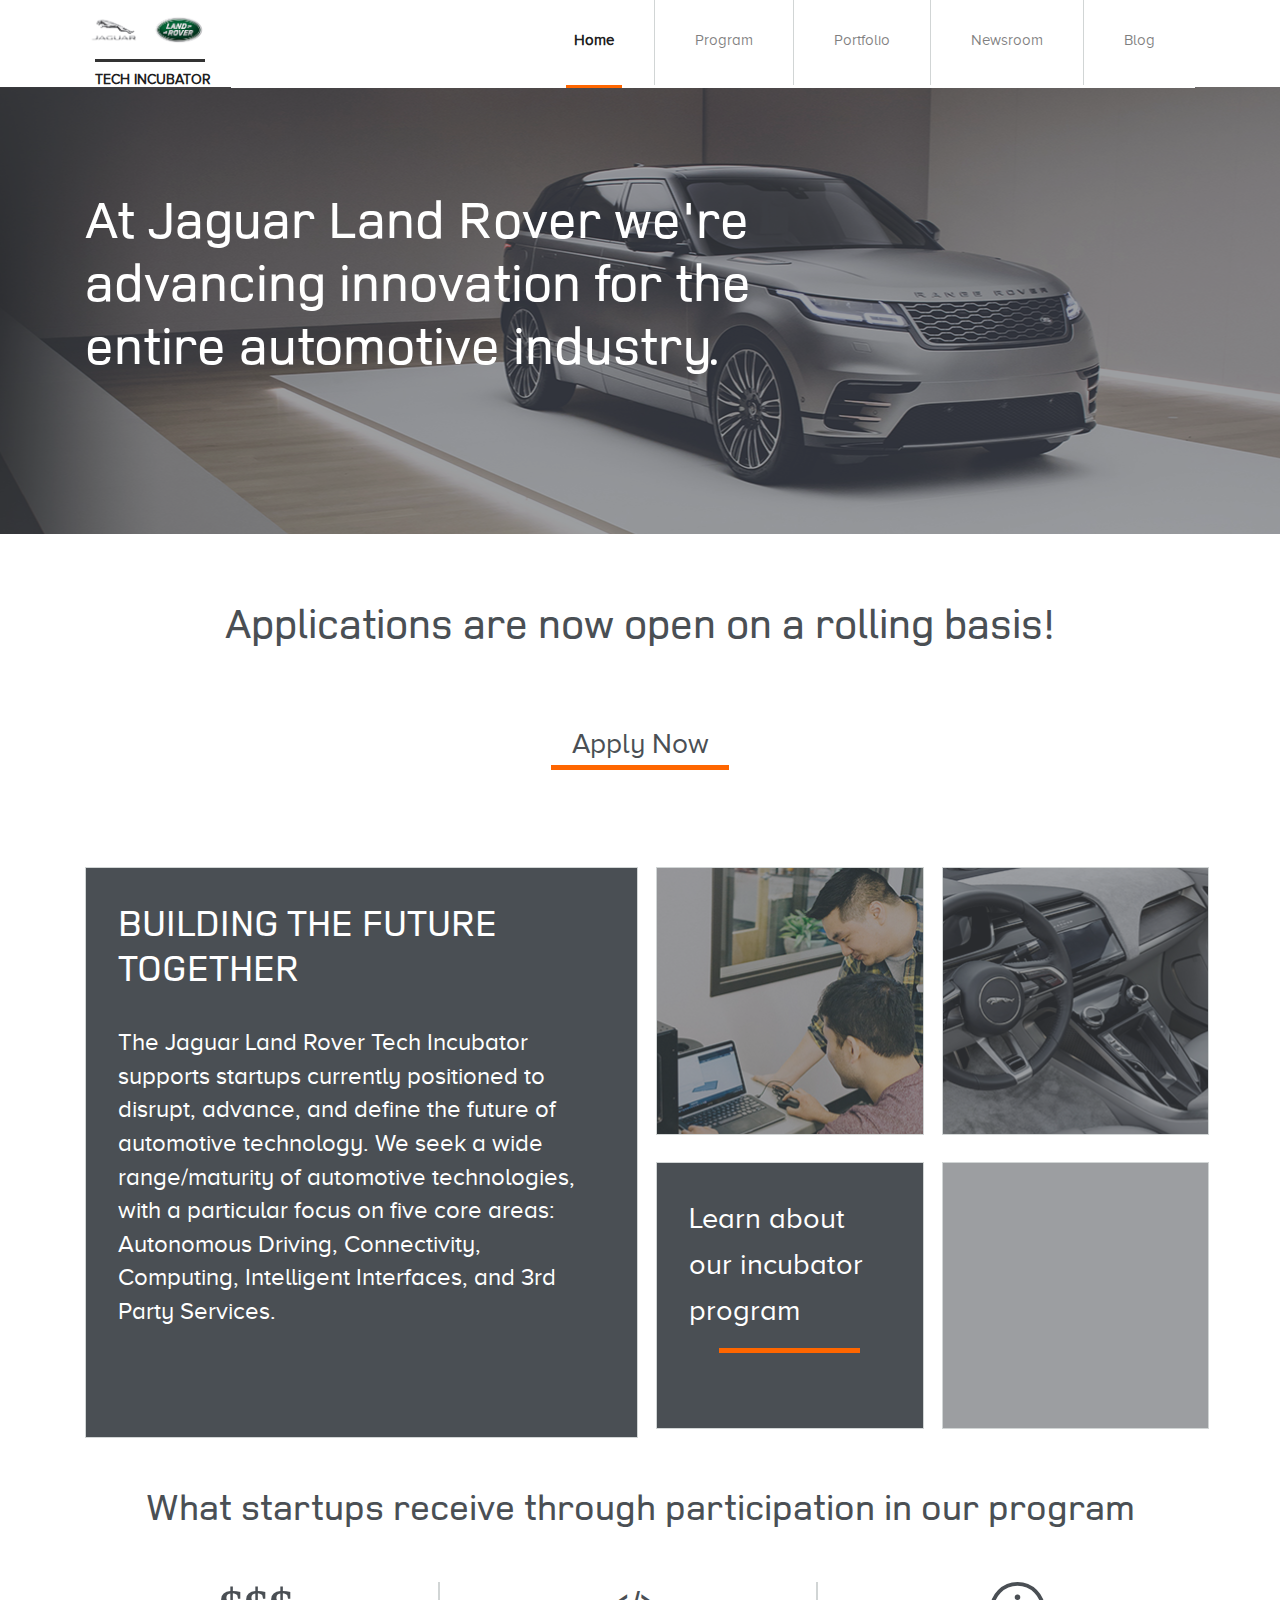
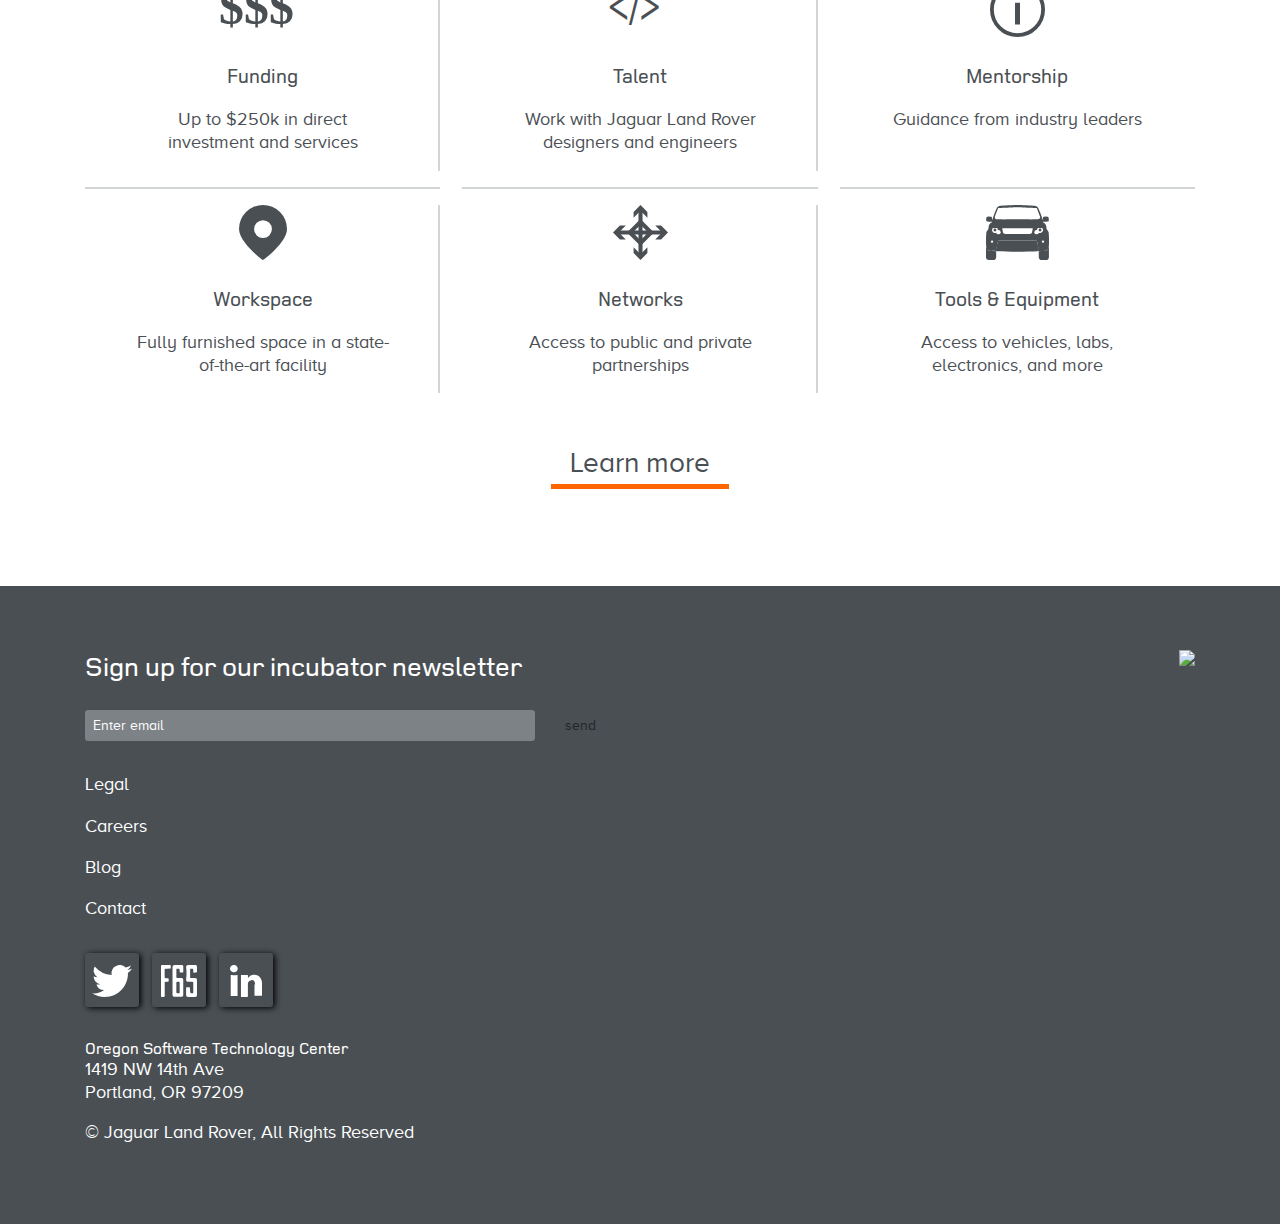
==== index.html @ 5595017b "Initial Commit" ====
<!doctype html>
<html>
<head>
<meta charset="utf-8">
<meta name="viewport" content="width=device-width, initial-scale=1, shrink-to-fit=no">
<title>Jaguar - Land Rover Tech Incubator</title>

<!-- Latest compiled and minified CSS -->
<link rel="stylesheet" href="https://maxcdn.bootstrapcdn.com/bootstrap/4.0.0-beta.2/css/bootstrap.min.css">
<link rel="stylesheet" href="style.css">

<!--[if lt IE 9]><script src="http://html5shiv.googlecode.com/svn/trunk/html5.js"></script><![endif]-->

</head>
<body id="home">

<header>
	<nav class="navbar navbar-light navbar-expand-lg bg-white justify-content-between">
		<div class="container">
			<button class="navbar-toggler" type="button" data-toggle="collapse" data-target="#main-navigation" aria-controls="main-navigation" aria-expanded="false" aria-label="Toggle navigation">
				<span class="navbar-toggler-icon"></span>
			</button>

			<a class="navbar-brand" href="index.html">
				<div class="logo-container">
					<img src="img/jlrlogo.jpg" class="logo">
					<p>Tech Incubator</p>
				</div>
			</a>

			<div class="collapse navbar-collapse" id="main-navigation">
				<ul class="navbar-nav ml-auto">
					<li id="menu-home" class="nav-item active"><a class="nav-link" href="index.html">Home</a></li>
					<li id="menu-program" class="nav-item"><a class="nav-link" href="program.html">Program</a></li>
					<li id="menu-portfolio" class="nav-item"><a class="nav-link" href="portfolio.html">Portfolio</a></li>
					<li id="menu-newsroom" class="nav-item"><a class="nav-link" href="news.html">Newsroom</a></li>
					<li id="menu-blog" class="nav-item"><a class="nav-link" href="blog.html">Blog</a></li>
				</ul>
			</div>
		</div>
	</nav>
</header>

<div class="jumbotron jumbotron-fluid">
	<!-- Background image added with CSS -->
	<div class="overlay"></div>
	<div class="container">
		<h1>At Jaguar Land Rover we're advancing innovation for the entire automotive industry.</h1>
	</div>
</div>

<div class="container">
	<section class="cta-home-apply">
		<h2>Applications are now open on a rolling basis!</h2>
		<div class="row justify-content-center">
			<div class="btn-container col-3">
				<a class="btn btn-text btn-block btn-cta" href="#">Apply Now</a>
			</div>
		</div>
	</section>

	<section class="grid-layout home-grid-layout">
		<div class="info">
			<h3>Building the Future Together</h3>
			<p>The Jaguar Land Rover Tech Incubator supports startups currently positioned to disrupt, advance, and define the future of automotive technology. We seek a wide range/maturity of automotive technologies, with a particular focus on five core areas: Autonomous Driving, Connectivity, Computing, Intelligent Interfaces, and 3rd Party Services.</p>
		</div>
		<div class="grid-container img-one"><div class="overlay"></div><!--img class="" src="img/IMG_6035.jpg"--></div>
		<div class="grid-container img-two"><div class="overlay"></div></div>
		<div class="grid-container cta-grid"><a href="#">Learn about our incubator program</a></div>
		<div class="grid-container img-three"><div class="overlay"></div></div>
	</section>

	<section class="home-benefits">
		<h3>What startups receive through participation in our program</h3>
		<div class="d-flex">
			<div class="benefit">
				<img class="" src="img/dollar-signs.svg">
				<h5>Funding</h5>
				<p class="d-none d-md-block">Up to $250k in direct investment and services</p>
			</div>
			<div class="benefit">
				<img class="" src="img/dev-icon.svg">
				<h5>Talent</h5>
				<p class="d-none d-md-block">Work with Jaguar Land Rover designers and engineers</p>
			</div>
			<div class="benefit">
				<img class="" src="img/info-icon.svg">
				<h5>Mentorship</h5>
				<p class="d-none d-md-block">Guidance from industry leaders</p>
			</div>
			<div class="benefit">
				<img class="" src="img/location-icon.svg">
				<h5>Workspace</h5>
				<p class="d-none d-md-block">Fully furnished space in a state-of-the-art facility</p>
			</div>
			<div class="benefit">
				<img class="" src="img/network-icon.svg">
				<h5>Networks</h5>
				<p class="d-none d-md-block">Access to public and private partnerships</p>
			</div>
			<div class="benefit">
				<img class="" src="img/car-icon.svg">
				<h5>Tools &amp; Equipment</h5>
				<p class="d-none d-md-block">Access to vehicles, labs, electronics, and more</p>
			</div>
		</div>

		<div class="row justify-content-center">
			<div class="btn-container col-3">
				<a class="btn btn-text btn-block btn-cta" href="#">Learn more</a>
			</div>
		</div>
	</section>

</div>

<footer class="main-footer">
	<div class="container">
		<div class="row">

			<div class="logo col-sm-6 order-sm-12">
				<img class="logo" src="http://placehold.it/180x100">
			</div>

			<div class="col-sm-6">
				<h4>Sign up for our incubator newsletter</h4>
				<form class="form-inline">
					<label for="subscribe" class="sr-only">Subscribe</label>
					<input type="email" class="col form-control-sm" id="subscribe" placeholder="Enter email">
					<button type="submit" class="col-2 btn btn-sm btn-default">send</button>
				</form>
				<nav>
					<ul>
						<li><a href="legal.html">Legal</a></li>
						<li><a href="careers.html">Careers</a></li>
						<li><a href="blog.html">Blog</a></li>
						<li><a href="contact.html">Contact</a></li>
					</ul>
				</nav>
				<div class="social">
					<a href="#" class="img-icon">
						<img src="img/twitter-ic.svg">
					</a>
					<a href="#" class="img-icon">
						<img src="img/F6S.svg">
					</a>
					<a href="#" class="img-icon">
						<img src="img/in.svg">
					</a>
				</div>
				<div class="address">
					<h6>Oregon Software Technology Center</h6>
					<p>1419 NW 14th Ave<br>
					Portland, OR 97209</p>
				</div>
				<p class="copyright">&copy; Jaguar Land Rover, All Rights Reserved</p>
			</div>

		</div>
	</div>
</footer>


<!-- jQuery (necessary for Bootstrap's JavaScript plugins) -->
<script src="https://ajax.googleapis.com/ajax/libs/jquery/3.2.1/jquery.min.js"></script>
<!-- Latest compiled and minified JavaScript -->
<script src="https://cdnjs.cloudflare.com/ajax/libs/popper.js/1.12.3/umd/popper.min.js" integrity="sha384-vFJXuSJphROIrBnz7yo7oB41mKfc8JzQZiCq4NCceLEaO4IHwicKwpJf9c9IpFgh" crossorigin="anonymous"></script>
<script src="https://maxcdn.bootstrapcdn.com/bootstrap/4.0.0-beta.2/js/bootstrap.min.js"></script>
<script type="text/javascript" src="js/scripts.js"></script>
</body>
</html>
---- style.css ----
/*--------------- MIXINS & IMPORTS ---------------*/
@import "fonts/fonts.css";
/*--------------- MIXINS & IMPORTS ---------------*/
/*----- VARIABLES -----*/
body {
  font-family: 'Proxima Nova', Georgia, sans-serif;
  font-size: 18px;
  line-height: 1.3em;
  color: #4a4f54;
}
p strong {
  font-family: 'proxima_nova_altbold', Georgia, sans-serif;
  font-weight: bold;
}
h1,
h2,
h3,
h4,
h5,
h6 {
  margin-bottom: 1em;
  font-family: 'LandRover', Helvetica, Arial, sans-serif;
}
h1 {
  font-size: 53px;
  font-weight: normal;
  line-height: 1.19em;
}
h2 {
  font-size: 42px;
  text-align: center;
}
h3 {
  font-size: 37px;
  text-align: center;
}
h4 {
  font-size: 35px;
}
/*--------------- LAYOUT ---------------*/
section,
.jumbotron {
  margin-bottom: 4rem;
}
.btn-cta {
  margin: 2rem auto;
  padding: 0;
  font-size: 28px;
  text-align: center;
  color: #4a4f54;
  -webkit-transition: all 0.2s ease-out;
  -moz-transition: all 0.2s ease-out;
  -ms-transition: all 0.2s ease-out;
  -o-transition: all 0.2s ease-out;
}
.btn-cta:hover {
  color: #000000;
}
.btn-cta:after {
  margin-left: 15%;
  content: "";
  display: block;
  width: 70%;
  height: 5px;
  background: #ff6600;
}
.grid-layout {
  display: grid;
}
.overlay {
  width: 100%;
  height: 100%;
  position: absolute;
  top: 0;
  opacity: .55;
  background: #4a4f54;
}
img.float-right {
  margin-left: 1.3em;
}
.clear {
  clear: both;
}
header {
  margin-bottom: 4px;
  max-height: 82px;
}
header .logo-container {
  padding: 0;
  text-align: center;
}
header .logo-container p {
  margin: 0 auto;
  padding: .4em 0 0 0;
  width: 85%;
  position: relative;
  z-index: 2;
  font-size: .9rem;
  font-weight: bold;
  text-transform: uppercase;
  border-top: 3px solid #333;
}
header .logo {
  margin: 0 auto;
  width: 130px;
}
/* --------------- MAIN NAVIGATION ---------------*/
.navbar {
  padding-top: 0;
  padding-bottom: 5px;
}
.navbar .navbar-collapse {
  margin-top: -6px;
  position: relative;
  z-index: 100;
  background: #ffffff;
}
.navbar .navbar-brand {
  padding-top: 0;
  padding-bottom: 0;
}
.navbar .navbar-nav {
  margin: 0;
  padding: 0;
  list-style-type: none;
}
.navbar .navbar-nav li {
  padding: 0 2rem;
  height: 100%;
  font-weight: normal;
  border-left: 1px solid #d1d5d5;
}
.navbar .navbar-nav li a {
  padding: 2rem 0;
  display: block;
  height: 100%;
  font-size: 15px;
}
.navbar .navbar-nav li.active a {
  font-weight: bold;
  border-bottom: 3px solid #ff6600;
}
.navbar .navbar-nav li:first-child {
  border-left: none;
}
footer.main-footer {
  padding-top: 4rem;
  padding-bottom: 4rem;
  color: #ffffff;
  background: #4a4f54;
}
footer.main-footer img {
  margin-bottom: 2rem;
}
footer.main-footer h4 {
  font-size: 1.7rem;
  font-weight: normal;
}
footer.main-footer form {
  margin-bottom: 2rem;
}
footer.main-footer form input.form-control-sm {
  color: #ffffff;
  background-color: #7d8287;
  border: none;
}
footer.main-footer form input.form-control-sm::-webkit-input-placeholder {
  color: #ffffff;
}
footer.main-footer form input.form-control-sm:-moz-placeholder {
  color: #ffffff;
}
footer.main-footer form input.form-control-sm::-moz-placeholder {
  color: #ffffff;
}
footer.main-footer nav {
  margin-bottom: 2rem;
}
footer.main-footer nav ul {
  margin: 0;
  padding: 0;
  list-style-type: none;
}
footer.main-footer nav ul li {
  margin-bottom: 1em;
}
footer.main-footer nav ul li a {
  color: #ffffff;
  -webkit-transition: all 0.2s ease-out;
  -moz-transition: all 0.2s ease-out;
  -ms-transition: all 0.2s ease-out;
  -o-transition: all 0.2s ease-out;
}
footer.main-footer nav ul li a:hover {
  color: #cccccc;
  text-decoration: none;
}
footer.main-footer .social {
  margin-bottom: 2rem;
}
footer.main-footer .social .img-icon {
  margin-right: .5rem;
  padding: 6px;
  width: 54px;
  height: 54px;
  display: inline-block;
  text-align: center;
  vertical-align: middle;
  border: none;
  -webkit-box-shadow: 2px 1px 6px #000000;
  -moz-box-shadow: 2px 1px 6px #000000;
  box-shadow: 2px 1px 6px #000000;
  -webkit-border-radius: 3px;
  -moz-border-radius: 3px;
  border-radius: 3px;
  -moz-background-clip: padding;
  -webkit-background-clip: padding-box;
  background-clip: padding-box;
  -webkit-transition: all 0.2s ease-out;
  -moz-transition: all 0.2s ease-out;
  -ms-transition: all 0.2s ease-out;
  -o-transition: all 0.2s ease-out;
}
footer.main-footer .social .img-icon:hover {
  border: 1px solid #494d4d;
  -webkit-box-shadow: 0 0 0 #4a4f54;
  -moz-box-shadow: 0 0 0 #4a4f54;
  box-shadow: 0 0 0 #4a4f54;
}
footer.main-footer .social .img-icon img {
  margin-top: 6px;
  height: 32px;
}
footer.main-footer .address h6 {
  margin: 0;
}
.home-grid-layout {
  width: 100%;
  grid-gap: 1em;
  grid-template-columns: 24.1% 24.1% 24.1% 24.1%;
  grid-template-rows: 50% 50%;
}
.home-grid-layout > * {
  position: relative;
  border: 1px solid #d1d5d5;
}
.home-grid-layout .info {
  grid-column-start: 1;
  grid-column-end: 3;
  grid-row-start: 1;
  grid-row-end: 3;
  vertical-align: center;
  color: #ffffff;
  background: #4a4f54;
}
.home-grid-layout .info h3 {
  padding: 2rem 2rem 0 2rem;
  text-align: left;
  text-transform: uppercase;
}
.home-grid-layout .info p {
  padding: 0 2rem 2rem 2rem;
  display: block;
  font-size: 24px;
  line-height: 1.4em;
}
.home-grid-layout .img-one {
  background: url('img/IMG_6035.jpg') no-repeat top right;
}
.home-grid-layout .img-two {
  background: url('img/jagipaceconceptinterior150317066-med.jpg') no-repeat top center;
}
.home-grid-layout .cta-grid {
  background: #4a4f54;
}
.home-grid-layout .cta-grid a {
  padding: 2rem;
  display: block;
  font-size: 1.6em;
  line-height: 1.6em;
  color: #ffffff;
  align-self: center;
  -webkit-transition: all 0.2s ease-out;
  -moz-transition: all 0.2s ease-out;
  -ms-transition: all 0.2s ease-out;
  -o-transition: all 0.2s ease-out;
}
.home-grid-layout .cta-grid a:after {
  margin-top: .5em;
  margin-left: 15%;
  content: "";
  display: block;
  width: 70%;
  height: 5px;
  background: #ff6600;
}
.home-grid-layout .cta-grid a:hover {
  text-decoration: none;
  color: #d1d5d5;
}
@media screen and (min-width: 769px) and (max-width: 1024px) {
  .home-grid-layout {
    grid-template-rows: 50% 50%;
  }
  .home-grid-layout .info h3 {
    font-size: 20.555555555555554px;
  }
  .home-grid-layout .info p {
    font-size: 23px;
  }
  .home-grid-layout .cta-grid a {
    padding-top: 1em;
    font-size: 1.3em;
  }
}
@media screen and (min-width: 0) and (max-width: 768px) {
  .home-grid-layout {
    grid-gap: 1em;
    grid-template-columns: calc(49%) calc(49%);
    grid-template-rows: calc(32%) calc(32%) calc(32%);
  }
  .home-grid-layout .info {
    padding: 1em;
    grid-column-end: 3;
    grid-row-end: 2;
  }
  .home-grid-layout .info h3 {
    font-size: 18px;
  }
  .home-grid-layout .info p {
    font-size: 15px;
  }
  .home-grid-layout .cta-grid a {
    padding-top: 1em;
    font-size: 1rem;
  }
}
.home-benefits .d-flex {
  flex-wrap: wrap;
  justify-content: space-between;
}
.home-benefits .benefit {
  padding: 1rem 3rem;
  width: calc(32%);
  text-align: center;
  border-bottom: 2px solid #d1d5d5;
}
@media screen and (min-width: 576px) {
  .home-benefits .benefit:nth-child(n + 2):before {
    float: left;
    margin-left: -4em;
    content: "";
    display: block;
    width: 2px;
    height: 100%;
    background: #d1d5d5;
  }
  .home-benefits .benefit:nth-child(4):before {
    float: left;
    margin-left: -4em;
    content: "";
    display: block;
    width: 2px;
    height: 100%;
    background: #ffffff;
  }
  .home-benefits .benefit:nth-child(n + 4) {
    border-bottom: none;
  }
}
@media screen and (max-width: 575px) {
  .home-benefits .benefit {
    padding: .5rem 1.5rem;
    width: 50%;
    border-bottom: 2px solid #d1d5d5;
  }
  .home-benefits .benefit:nth-child(even):before {
    float: left;
    margin-left: -1.5em;
    content: "";
    display: block;
    width: 2px;
    height: 100%;
    background: #d1d5d5;
  }
  .home-benefits .benefit:nth-child(n + 5) {
    border-bottom: none;
  }
}
.home-benefits .benefit img {
  margin-bottom: 1.5em;
  height: 55px;
}
#home .jumbotron {
  background: #000000 url('img/rrvelarrevealimage010317003med.jpg') no-repeat top center;
}
#program .jumbotron {
  background: #000000 url('img/rrvelar18my367glhdprlocationdynamic010317.jpg') no-repeat top center;
}
#portfolio .jumbotron {
  background: #000000 url('img/img87531.jpg') no-repeat top center;
}
#newsroom .jumbotron {
  height: 551px;
  background: #000000 url('img/ostc_garage-banner.jpg') no-repeat top center;
}
.jumbotron {
  margin-top: 5px;
  padding-top: 100px;
  height: 447px;
  position: relative;
}
.jumbotron h1 {
  width: 60%;
  position: relative;
  z-index: 1;
  color: #ffffff;
}
.jumbotron h1.text-center {
  width: 100%;
  position: absolute;
  top: 50%;
  left: 0;
  transform: translatey(-50%);
}
@media screen and (min-width: 769px) and (max-width: 1024px) {
  .jumbotron h1 {
    font-size: 35.333333333333336px;
  }
}
@media screen and (min-width: 0) and (max-width: 768px) {
  .jumbotron h1 {
    width: 100%;
    font-size: 26.5px;
  }
}
/* --------------- NEWSROOM SPECIFIC --------------- */
#newsroom #news {
  margin-left: -15px;
  margin-right: -15px;
}
.twitter-feed,
.twitter-cta {
  margin-bottom: 1.5em;
  width: 387px;
  height: 453px;
}
.twitter-feed {
  margin-right: 1em;
  border: 1px solid #d1d5d5;
}
@media screen and (max-width: 769px) {
  .twitter-feed {
    margin-right: 0;
  }
}
.twitter-cta {
  color: #ffffff;
  background: #4a4f54;
}
.card {
  margin-right: 1em;
  width: calc(32%);
  border: none;
  -webkit-border-radius: 0px;
  -moz-border-radius: 0px;
  border-radius: 0px;
  -moz-background-clip: padding;
  -webkit-background-clip: padding-box;
  background-clip: padding-box;
}
.card:last-child {
  margin-right: 0;
}
@media screen and (max-width: 575px) {
  .card {
    width: 100%;
  }
}
@media screen and (min-width: 576px) and (max-width: 767px) {
  .card {
    width: calc(49%);
  }
}
.news-card {
  color: #ffffff;
  background: #4a4f54;
}
.press-card {
  background: #d1d5d5;
}
.card-title {
  font-size: 24px;
}
.card-top {
  position: relative;
}
.category-marker {
  margin-left: 2em;
  padding: 1em 3em 1em 1em;
  position: absolute;
  bottom: 0;
  color: #ffffff;
  background: #ff6600;
}
.card-img-top {
  -webkit-border-radius: 0px;
  -moz-border-radius: 0px;
  border-radius: 0px;
  -moz-background-clip: padding;
  -webkit-background-clip: padding-box;
  background-clip: padding-box;
}
/* --------------- PORTFOLIO SPECIFIC --------------- */
.partner-main {
  padding-top: .5em;
  padding-bottom: .5em;
  border-top: 1px solid #d1d5d5;
}
.partner-main div:nth-child(2) {
  text-align: right;
}
.partner-main .dev-logo {
  width: 30px;
}
.partner-logo {
  margin-bottom: 1em;
}
.partner-name,
.partner-founder-title {
  text-transform: uppercase;
}
.partner-location {
  font-family: 'proxima_nova_altbold';
}
/* --------------- PROGRAMS SPECIFIC --------------- */
.description p {
  margin-bottom: 2em;
  font-size: 24px;
  line-height: 1.2em;
}
.description picture img {
  margin-bottom: 1.3em;
}
@media screen and (max-width: 575px) {
  .description .row {
    padding-right: 1em;
    padding-left: 1em;
  }
  .description p {
    width: 100%;
  }
  .description img {
    margin: 0 auto 1em auto;
  }
}
.testimonials .row > div {
  background: #4a4f54;
}
.testimonials .row > div.img-container {
  text-align: left;
  background: black;
}
.testimonials .blockquote {
  margin-top: 1.3rem;
  font-style: italic;
  color: #ffffff;
}
.testimonials .blockquote-footer:before {
  content: "";
}
.testimonials .blockquote-footer p {
  margin: 0;
  padding: 0;
  line-height: 1.5em;
}
@media screen and (max-width: 576px) {
  .testimonials .row {
    margin-bottom: 1.5rem;
  }
  .testimonials .img-container {
    padding-top: 1rem;
  }
  .testimonials .blockquote {
    font-size: 1rem;
  }
  .testimonials .blockquote-footer {
    font-size: 1rem;
  }
}
@media screen and (min-width: 768px) and (max-width: 1024px) {
  .testimonials .blockquote {
    font-size: 15px;
  }
  .testimonials .blockquote-footer {
    font-size: 18px;
  }
}
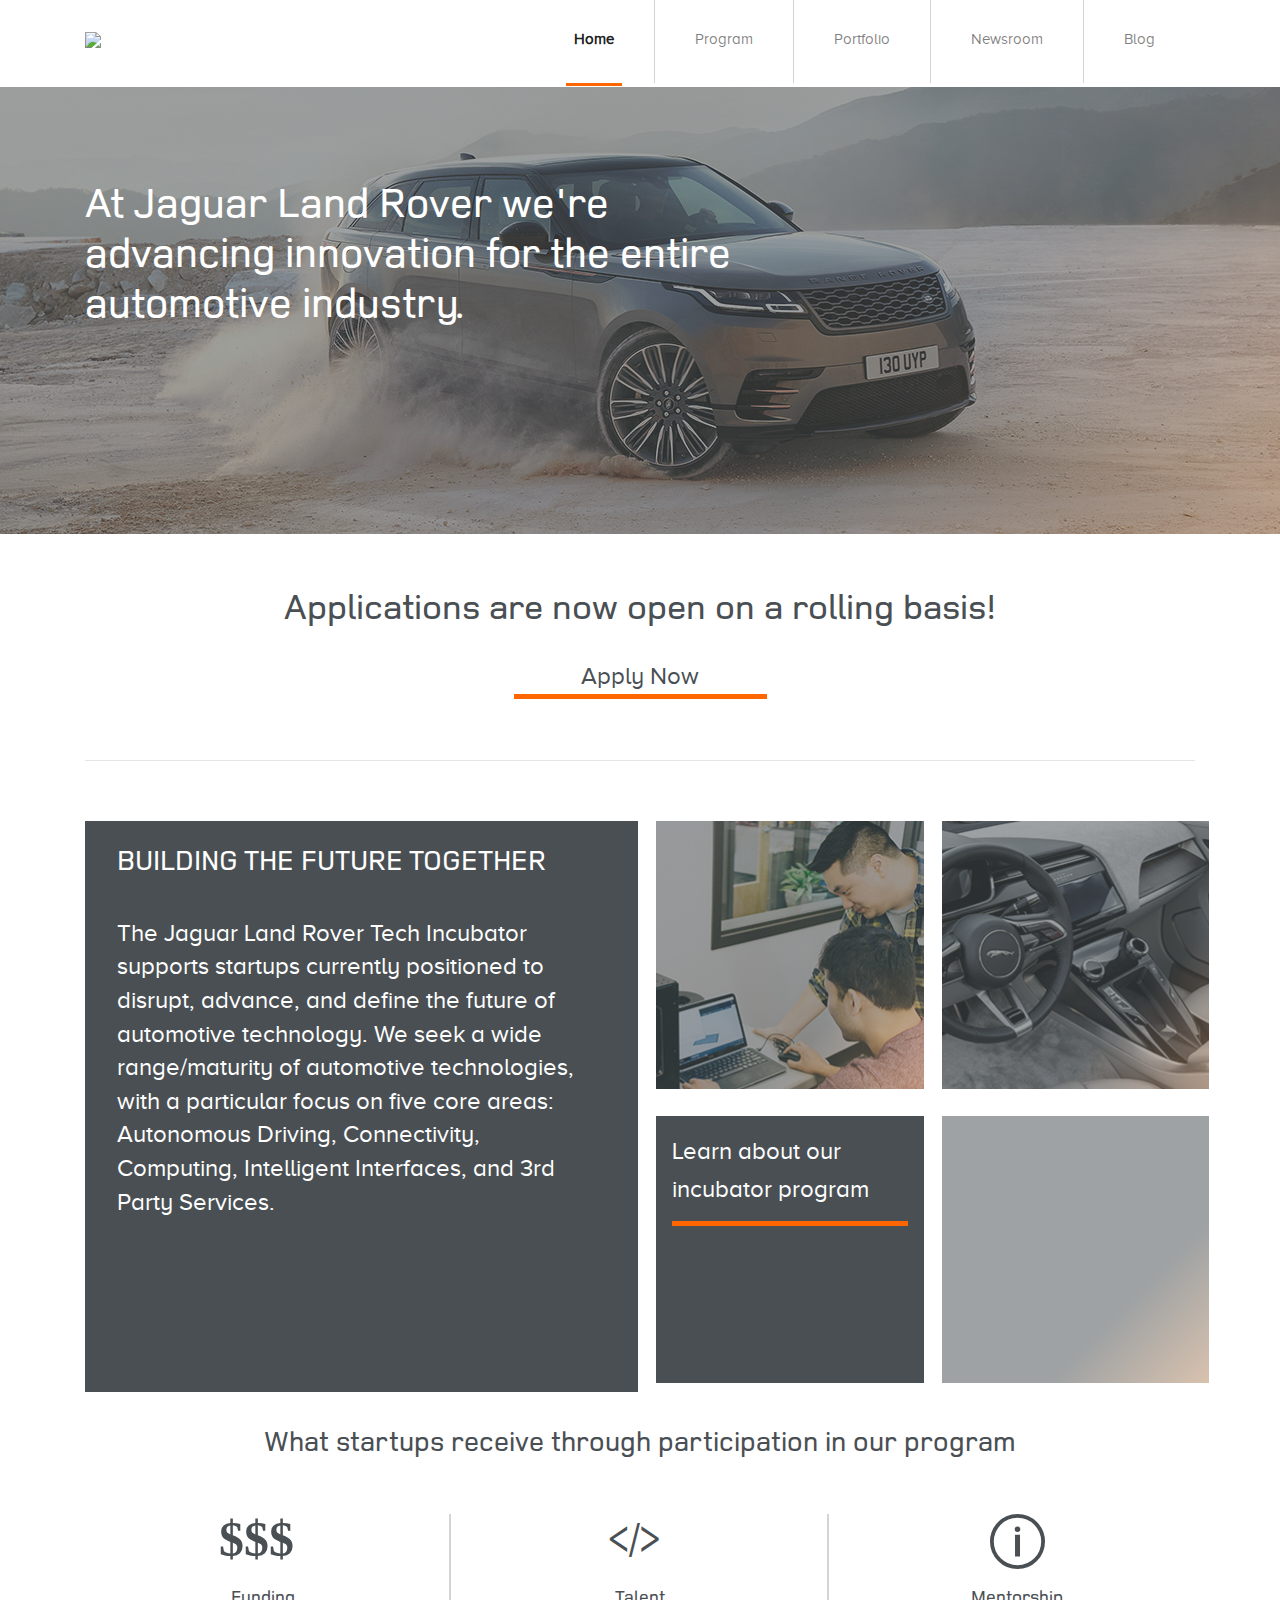
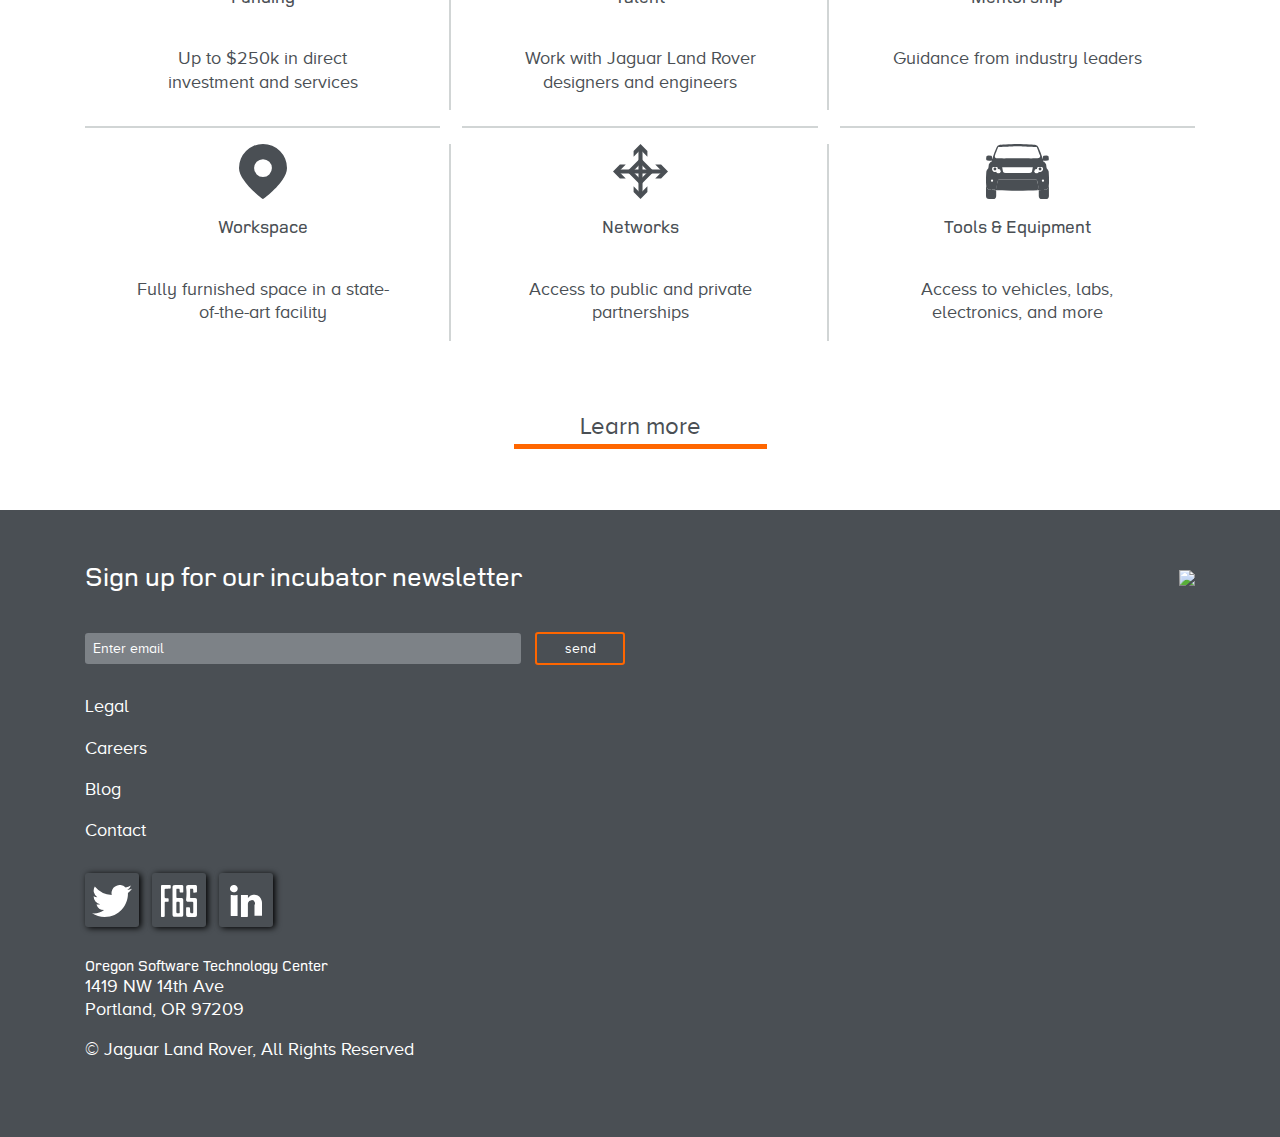
==== commit c013c48a: "Homepage Fixes" ====
--- a/index.html
+++ b/index.html
@@ -23,8 +23,7 @@
 
 			<a class="navbar-brand" href="index.html">
 				<div class="logo-container">
-					<img src="img/jlrlogo.jpg" class="logo">
-					<p>Tech Incubator</p>
+					<img src="img/JLR_logo.png" class="logo">
 				</div>
 			</a>
 
@@ -58,6 +57,8 @@
 			</div>
 		</div>
 	</section>
+
+	<hr>
 
 	<section class="grid-layout home-grid-layout">
 		<div class="info">
@@ -106,7 +107,7 @@
 		</div>
 
 		<div class="row justify-content-center">
-			<div class="btn-container col-3">
+			<div class="btn-container col-md-3">
 				<a class="btn btn-text btn-block btn-cta" href="#">Learn more</a>
 			</div>
 		</div>
@@ -127,7 +128,7 @@
 				<form class="form-inline">
 					<label for="subscribe" class="sr-only">Subscribe</label>
 					<input type="email" class="col form-control-sm" id="subscribe" placeholder="Enter email">
-					<button type="submit" class="col-2 btn btn-sm btn-default">send</button>
+					<button type="submit" class="col-2 btn btn-sm btn-submit-footer">send</button>
 				</form>
 				<nav>
 					<ul>
--- a/style.css
+++ b/style.css
@@ -18,34 +18,47 @@
 h4,
 h5,
 h6 {
-  margin-bottom: 1em;
+  margin-top: -10px;
+  margin-bottom: 40px;
   font-family: 'LandRover', Helvetica, Arial, sans-serif;
 }
 h1 {
-  font-size: 53px;
+  font-size: 42px;
   font-weight: normal;
   line-height: 1.19em;
 }
 h2 {
-  font-size: 42px;
+  font-size: 36px;
   text-align: center;
 }
 h3 {
-  font-size: 37px;
+  font-size: 28px;
   text-align: center;
 }
 h4 {
-  font-size: 35px;
+  font-size: 20px;
+}
+h5 {
+  font-size: 18px;
+}
+h6 {
+  font-size: 15px;
 }
 /*--------------- LAYOUT ---------------*/
 section,
 .jumbotron {
-  margin-bottom: 4rem;
+  margin-bottom: 60px;
+}
+hr {
+  margin-top: 0;
+  margin-bottom: 60px;
+}
+.btn-container {
+  margin-top: -10px;
 }
 .btn-cta {
-  margin: 2rem auto;
   padding: 0;
-  font-size: 28px;
+  font-size: 24px;
   text-align: center;
   color: #4a4f54;
   -webkit-transition: all 0.2s ease-out;
@@ -57,10 +70,9 @@
   color: #000000;
 }
 .btn-cta:after {
-  margin-left: 15%;
   content: "";
   display: block;
-  width: 70%;
+  width: 100%;
   height: 5px;
   background: #ff6600;
 }
@@ -73,7 +85,11 @@
   position: absolute;
   top: 0;
   opacity: .55;
-  background: #4a4f54;
+  background: #4f5659;
+  background: -moz-linear-gradient(-45deg, #4f5659 0%, #4f5659 70%, #ba906d 100%);
+  background: -webkit-linear-gradient(-45deg, #4f5659 0%, #4f5659 70%, #ba906d 100%);
+  background: linear-gradient(135deg, #4f5659 0%, #4f5659 70%, #ba906d 100%);
+  filter: progid:dximagetransform.microsoft.gradient(startColorstr='#4f5659', endColorstr='#ba906d', GradientType=1);
 }
 img.float-right {
   margin-left: 1.3em;
@@ -82,35 +98,21 @@
   clear: both;
 }
 header {
-  margin-bottom: 4px;
+  margin-bottom: 0;
   max-height: 82px;
 }
 header .logo-container {
+  margin-top: -5px;
   padding: 0;
   text-align: center;
-}
-header .logo-container p {
-  margin: 0 auto;
-  padding: .4em 0 0 0;
-  width: 85%;
-  position: relative;
-  z-index: 2;
-  font-size: .9rem;
-  font-weight: bold;
-  text-transform: uppercase;
-  border-top: 3px solid #333;
-}
-header .logo {
-  margin: 0 auto;
-  width: 130px;
 }
 /* --------------- MAIN NAVIGATION ---------------*/
 .navbar {
   padding-top: 0;
-  padding-bottom: 5px;
+  padding-bottom: 0;
 }
 .navbar .navbar-collapse {
-  margin-top: -6px;
+  max-height: 82px;
   position: relative;
   z-index: 100;
   background: #ffffff;
@@ -144,20 +146,20 @@
   border-left: none;
 }
 footer.main-footer {
-  padding-top: 4rem;
-  padding-bottom: 4rem;
+  padding-top: 60px;
+  padding-bottom: 60px;
   color: #ffffff;
   background: #4a4f54;
 }
 footer.main-footer img {
-  margin-bottom: 2rem;
+  margin-bottom: 30px;
 }
 footer.main-footer h4 {
   font-size: 1.7rem;
   font-weight: normal;
 }
 footer.main-footer form {
-  margin-bottom: 2rem;
+  margin-bottom: 30px;
 }
 footer.main-footer form input.form-control-sm {
   color: #ffffff;
@@ -173,8 +175,15 @@
 footer.main-footer form input.form-control-sm::-moz-placeholder {
   color: #ffffff;
 }
+footer.main-footer form .btn-submit-footer {
+  margin-left: 1em;
+  width: 50%;
+  color: #ffffff;
+  border: 2px solid #ff6600;
+  background: transparent;
+}
 footer.main-footer nav {
-  margin-bottom: 2rem;
+  margin-bottom: 30px;
 }
 footer.main-footer nav ul {
   margin: 0;
@@ -196,7 +205,7 @@
   text-decoration: none;
 }
 footer.main-footer .social {
-  margin-bottom: 2rem;
+  margin-bottom: 30px;
 }
 footer.main-footer .social .img-icon {
   margin-right: .5rem;
@@ -242,7 +251,6 @@
 }
 .home-grid-layout > * {
   position: relative;
-  border: 1px solid #d1d5d5;
 }
 .home-grid-layout .info {
   grid-column-start: 1;
@@ -274,9 +282,9 @@
   background: #4a4f54;
 }
 .home-grid-layout .cta-grid a {
-  padding: 2rem;
-  display: block;
-  font-size: 1.6em;
+  padding: 1rem;
+  display: inline-block;
+  font-size: 1.5rem;
   line-height: 1.6em;
   color: #ffffff;
   align-self: center;
@@ -287,10 +295,9 @@
 }
 .home-grid-layout .cta-grid a:after {
   margin-top: .5em;
-  margin-left: 15%;
   content: "";
   display: block;
-  width: 70%;
+  width: 100%;
   height: 5px;
   background: #ff6600;
 }
@@ -303,7 +310,7 @@
     grid-template-rows: 50% 50%;
   }
   .home-grid-layout .info h3 {
-    font-size: 20.555555555555554px;
+    font-size: 15.555555555555555px;
   }
   .home-grid-layout .info p {
     font-size: 23px;
@@ -348,7 +355,7 @@
 @media screen and (min-width: 576px) {
   .home-benefits .benefit:nth-child(n + 2):before {
     float: left;
-    margin-left: -4em;
+    margin-left: -3.4em;
     content: "";
     display: block;
     width: 2px;
@@ -391,8 +398,19 @@
   margin-bottom: 1.5em;
   height: 55px;
 }
+@media screen and (max-width: 575px) {
+  .home-benefits .benefit img {
+    height: 40px;
+  }
+}
+.home-benefits .btn-container {
+  margin-top: 60px;
+}
+.home-benefits .btn-container .btn {
+  margin-top: -10px;
+}
 #home .jumbotron {
-  background: #000000 url('img/rrvelarrevealimage010317003med.jpg') no-repeat top center;
+  background: #000000 url('img/rrvelar18my367glhdprlocationdynamic010317.jpg') no-repeat top center;
 }
 #program .jumbotron {
   background: #000000 url('img/rrvelar18my367glhdprlocationdynamic010317.jpg') no-repeat top center;
@@ -425,13 +443,13 @@
 }
 @media screen and (min-width: 769px) and (max-width: 1024px) {
   .jumbotron h1 {
-    font-size: 35.333333333333336px;
+    font-size: 28px;
   }
 }
 @media screen and (min-width: 0) and (max-width: 768px) {
   .jumbotron h1 {
     width: 100%;
-    font-size: 26.5px;
+    font-size: 21px;
   }
 }
 /* --------------- NEWSROOM SPECIFIC --------------- */
@@ -490,7 +508,7 @@
   background: #d1d5d5;
 }
 .card-title {
-  font-size: 24px;
+  font-size: 18px;
 }
 .card-top {
   position: relative;
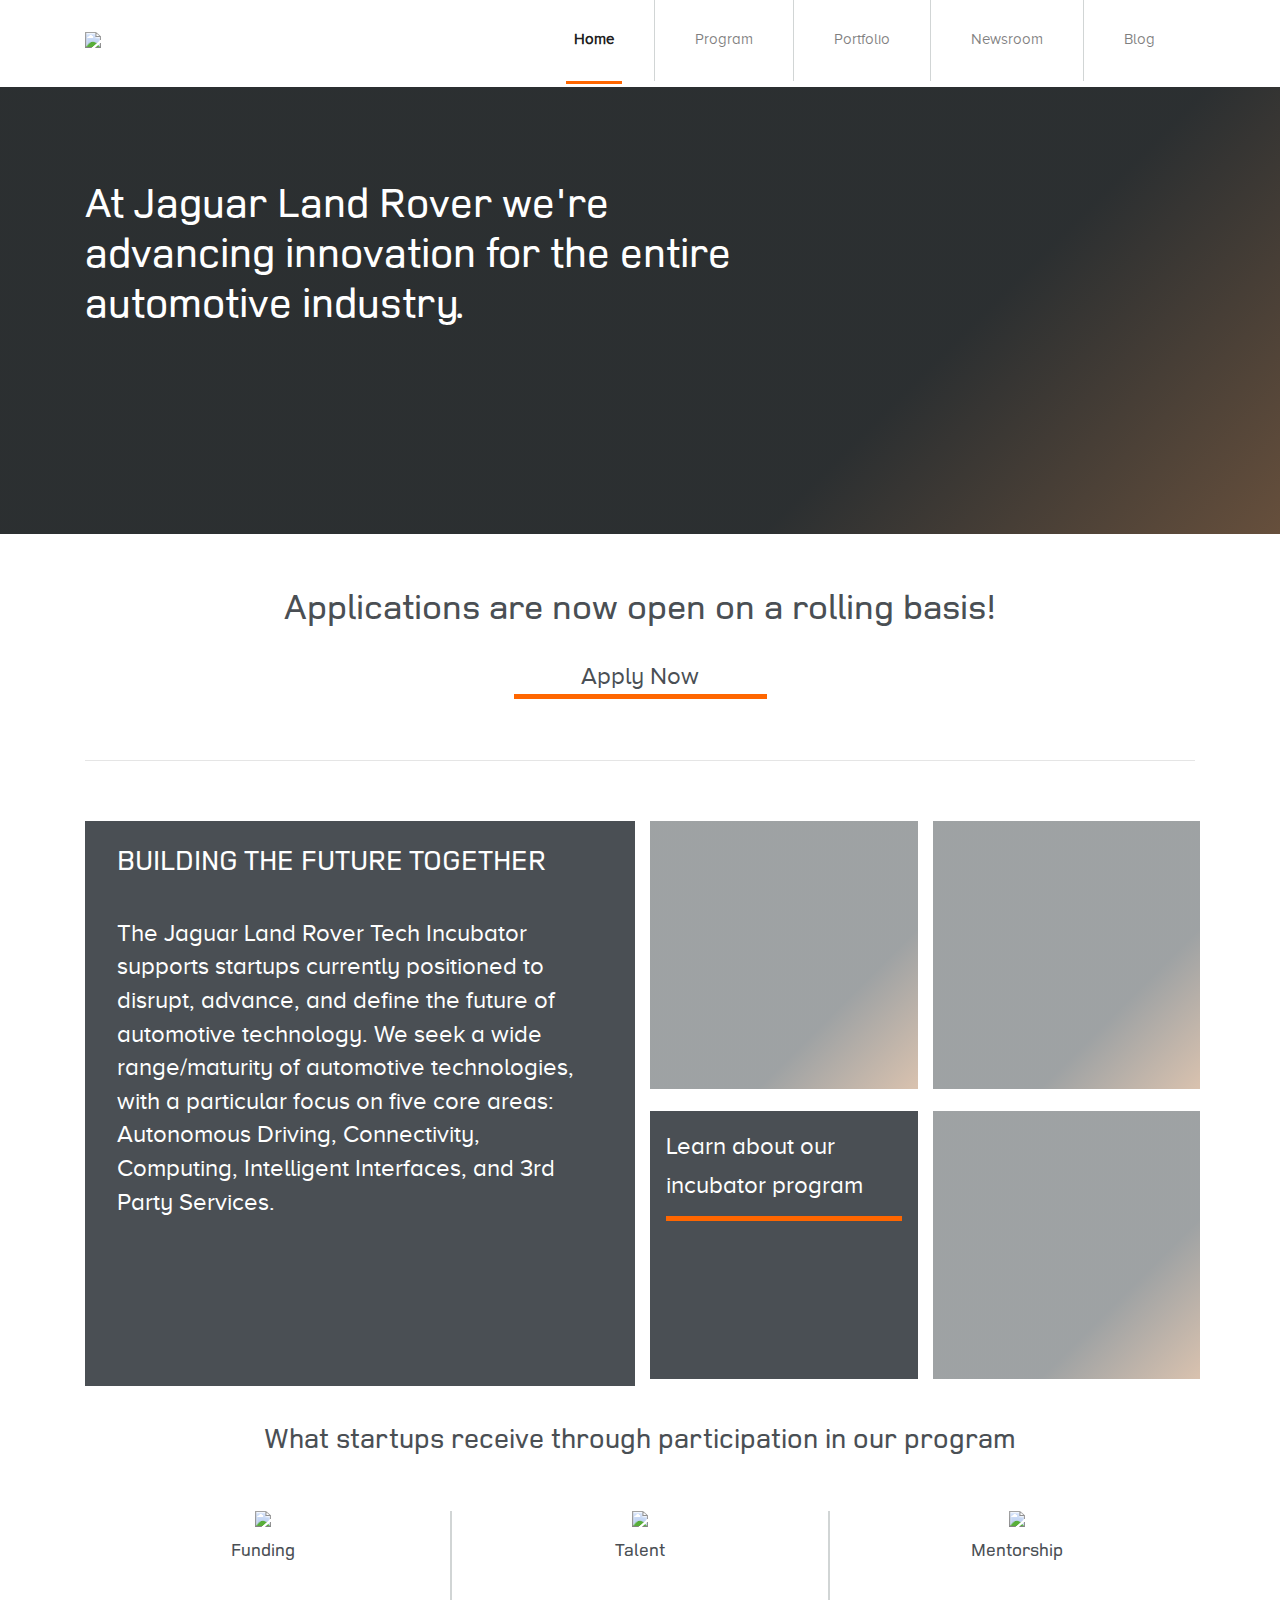
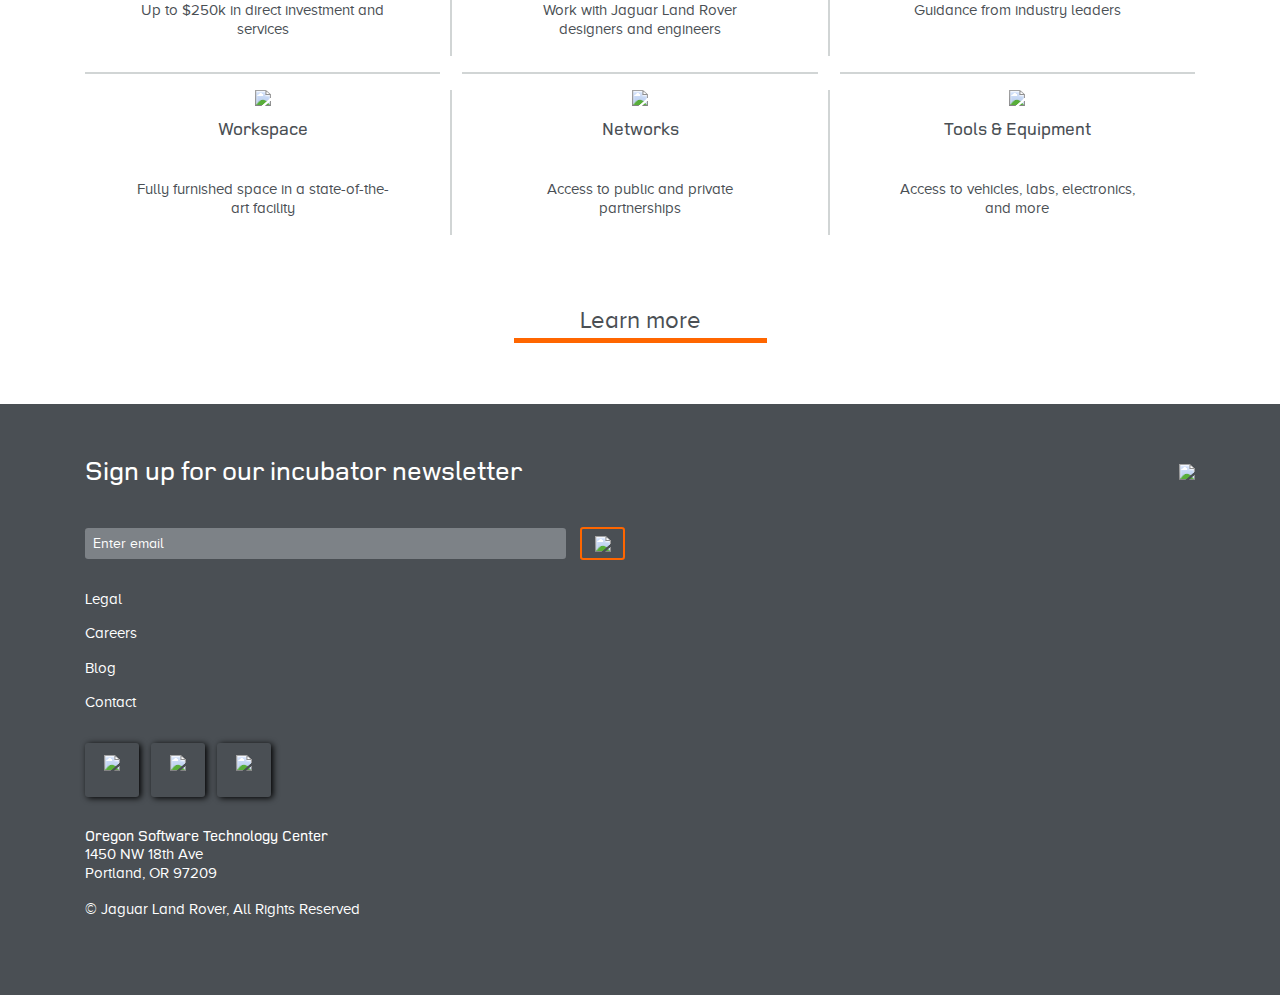
==== commit 264fa54f: "End of Day - 11.06.17" ====
--- a/index.html
+++ b/index.html
@@ -6,6 +6,8 @@
 <title>Jaguar - Land Rover Tech Incubator</title>
 
 <!-- Latest compiled and minified CSS -->
+<link rel="icon" type="image/png" href="favicon-32x32.png" sizes="32x32" />
+<link rel="icon" type="image/png" href="favicon-16x16.png" sizes="16x16" />
 <link rel="stylesheet" href="https://maxcdn.bootstrapcdn.com/bootstrap/4.0.0-beta.2/css/bootstrap.min.css">
 <link rel="stylesheet" href="style.css">
 
@@ -128,7 +130,7 @@
 				<form class="form-inline">
 					<label for="subscribe" class="sr-only">Subscribe</label>
 					<input type="email" class="col form-control-sm" id="subscribe" placeholder="Enter email">
-					<button type="submit" class="col-2 btn btn-sm btn-submit-footer">send</button>
+					<button type="submit" class="col-1 btn btn-sm btn-submit-footer"><img src="img/right-arrow-orange.png"></button>
 				</form>
 				<nav>
 					<ul>
@@ -151,7 +153,7 @@
 				</div>
 				<div class="address">
 					<h6>Oregon Software Technology Center</h6>
-					<p>1419 NW 14th Ave<br>
+					<p>1450 NW 18th Ave<br>
 					Portland, OR 97209</p>
 				</div>
 				<p class="copyright">&copy; Jaguar Land Rover, All Rights Reserved</p>
--- a/style.css
+++ b/style.css
@@ -4,7 +4,7 @@
 /*----- VARIABLES -----*/
 body {
   font-family: 'Proxima Nova', Georgia, sans-serif;
-  font-size: 18px;
+  font-size: 15px;
   line-height: 1.3em;
   color: #4a4f54;
 }
@@ -58,9 +58,6 @@
 }
 .btn-cta {
   padding: 0;
-  font-size: 24px;
-  text-align: center;
-  color: #4a4f54;
   -webkit-transition: all 0.2s ease-out;
   -moz-transition: all 0.2s ease-out;
   -ms-transition: all 0.2s ease-out;
@@ -94,6 +91,9 @@
 img.float-right {
   margin-left: 1.3em;
 }
+.hidden {
+  display: none;
+}
 .clear {
   clear: both;
 }
@@ -181,6 +181,9 @@
   color: #ffffff;
   border: 2px solid #ff6600;
   background: transparent;
+}
+footer.main-footer form .btn-submit-footer img {
+  margin-bottom: 0;
 }
 footer.main-footer nav {
   margin-bottom: 30px;
@@ -243,6 +246,11 @@
 footer.main-footer .address h6 {
   margin: 0;
 }
+#home .btn-cta {
+  font-size: 24px;
+  text-align: center;
+  color: #4a4f54;
+}
 .home-grid-layout {
   width: 100%;
   grid-gap: 1em;
@@ -352,10 +360,10 @@
   text-align: center;
   border-bottom: 2px solid #d1d5d5;
 }
-@media screen and (min-width: 576px) {
+@media screen and (min-width: 1024px) {
   .home-benefits .benefit:nth-child(n + 2):before {
     float: left;
-    margin-left: -3.4em;
+    margin-left: -4em;
     content: "";
     display: block;
     width: 2px;
@@ -365,6 +373,29 @@
   .home-benefits .benefit:nth-child(4):before {
     float: left;
     margin-left: -4em;
+    content: "";
+    display: block;
+    width: 2px;
+    height: 100%;
+    background: #ffffff;
+  }
+  .home-benefits .benefit:nth-child(n + 4) {
+    border-bottom: none;
+  }
+}
+@media screen and (min-width: 576px) and (max-width: 1023px) {
+  .home-benefits .benefit:nth-child(n + 2):before {
+    float: left;
+    margin-left: -3.8em;
+    content: "";
+    display: block;
+    width: 2px;
+    height: 100%;
+    background: #d1d5d5;
+  }
+  .home-benefits .benefit:nth-child(4):before {
+    float: left;
+    margin-left: -3.8em;
     content: "";
     display: block;
     width: 2px;
@@ -500,6 +531,12 @@
     width: calc(49%);
   }
 }
+.card a {
+  color: inherit;
+}
+.card a:hover {
+  color: inherit;
+}
 .news-card {
   color: #ffffff;
   background: #4a4f54;
@@ -512,6 +549,9 @@
 }
 .card-top {
   position: relative;
+}
+.card-text {
+  line-height: 1.8em;
 }
 .category-marker {
   margin-left: 2em;
@@ -530,22 +570,54 @@
   background-clip: padding-box;
 }
 /* --------------- PORTFOLIO SPECIFIC --------------- */
+.partner {
+  -webkit-transition: all 0.15s ease-out;
+  -moz-transition: all 0.15s ease-out;
+  -ms-transition: all 0.15s ease-out;
+  -o-transition: all 0.15s ease-out;
+}
+.partner.hover {
+  cursor: pointer;
+  background: #d1d5d5;
+}
+.partner.minimized {
+  height: 70px;
+}
+.partner.maximized {
+  height: auto;
+}
+.partner.maximized .partner-main {
+  border-top: 1px solid #ff6600;
+  border-bottom: 1px solid #ff6600;
+}
 .partner-main {
   padding-top: .5em;
   padding-bottom: .5em;
   border-top: 1px solid #d1d5d5;
 }
+.partner-main.row {
+  margin: 0;
+}
 .partner-main div:nth-child(2) {
   text-align: right;
 }
 .partner-main .dev-logo {
   width: 30px;
 }
+.partner-main a {
+  padding: .25em;
+  -webkit-transition: all 0.2s ease-out;
+  -moz-transition: all 0.2s ease-out;
+  -ms-transition: all 0.2s ease-out;
+  -o-transition: all 0.2s ease-out;
+}
+.partner-main a:hover {
+  background: #d1d5d5;
+}
 .partner-logo {
   margin-bottom: 1em;
 }
-.partner-name,
-.partner-founder-title {
+.partner-name {
   text-transform: uppercase;
 }
 .partner-location {
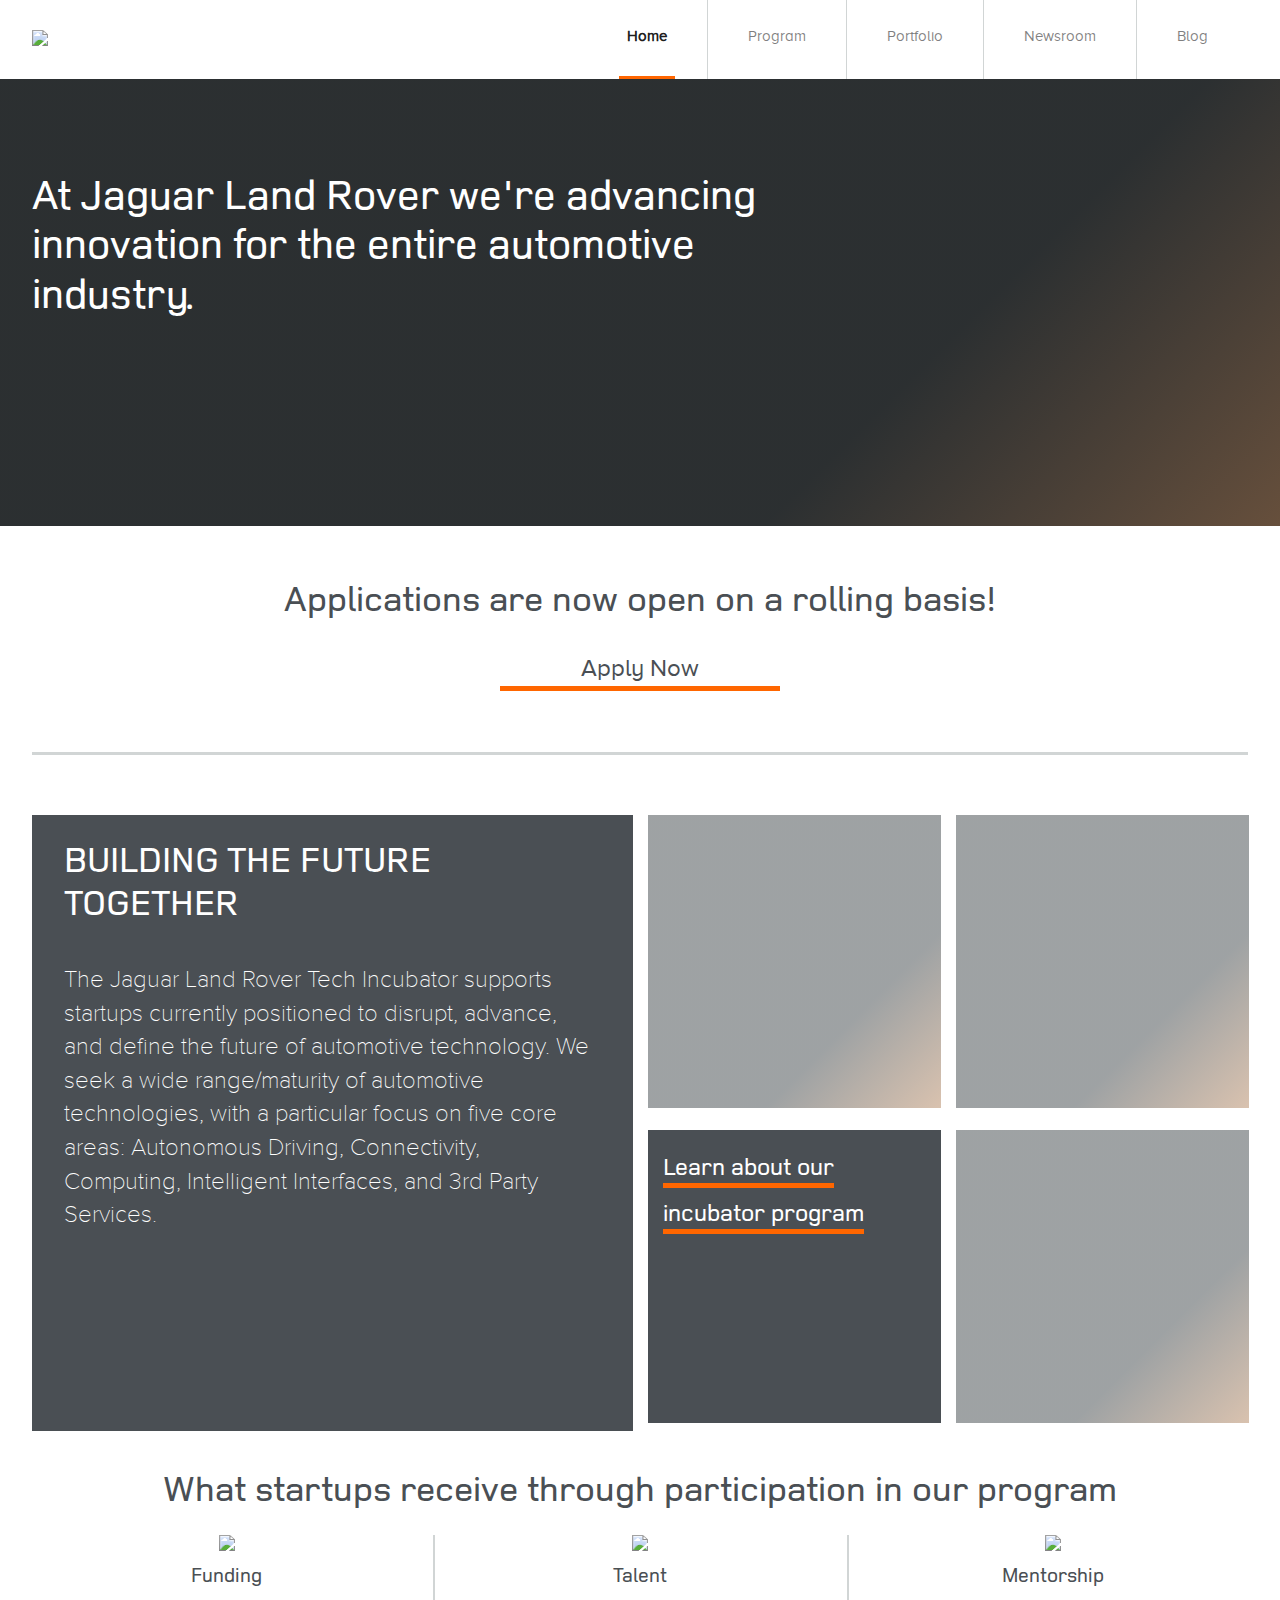
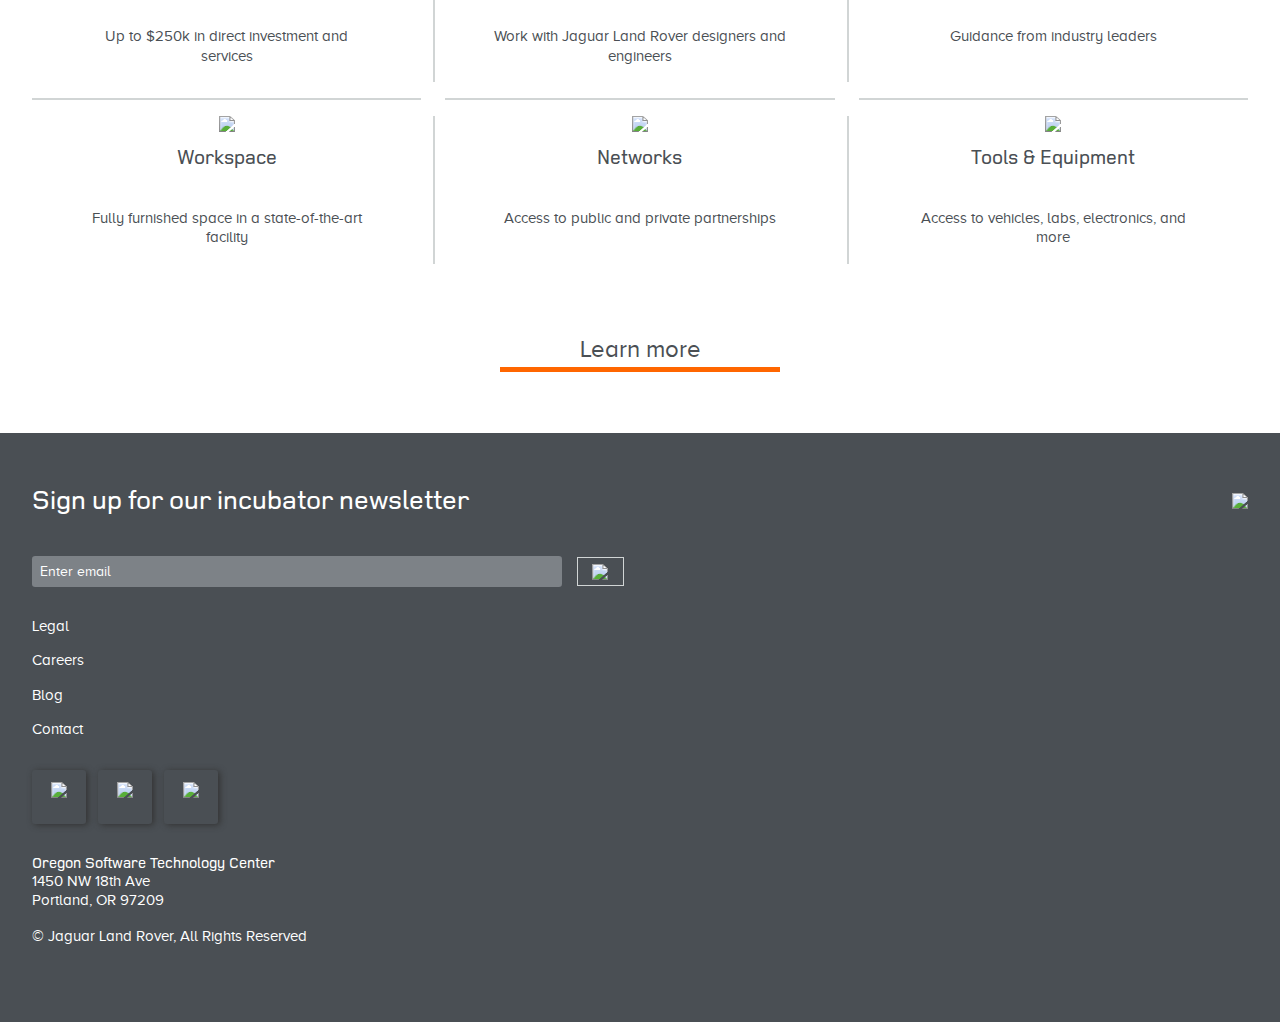
==== commit a2fb26d8: "End of Day - 11.07.17" ====
--- a/index.html
+++ b/index.html
@@ -25,7 +25,7 @@
 
 			<a class="navbar-brand" href="index.html">
 				<div class="logo-container">
-					<img src="img/JLR_logo.png" class="logo">
+					<img src="img/JLR_logo@2x.png" class="logo">
 				</div>
 			</a>
 
@@ -64,46 +64,46 @@
 
 	<section class="grid-layout home-grid-layout">
 		<div class="info">
-			<h3>Building the Future Together</h3>
+			<h2>Building the Future Together</h2>
 			<p>The Jaguar Land Rover Tech Incubator supports startups currently positioned to disrupt, advance, and define the future of automotive technology. We seek a wide range/maturity of automotive technologies, with a particular focus on five core areas: Autonomous Driving, Connectivity, Computing, Intelligent Interfaces, and 3rd Party Services.</p>
 		</div>
 		<div class="grid-container img-one"><div class="overlay"></div><!--img class="" src="img/IMG_6035.jpg"--></div>
 		<div class="grid-container img-two"><div class="overlay"></div></div>
-		<div class="grid-container cta-grid"><a href="#">Learn about our incubator program</a></div>
+		<div class="grid-container cta-grid"><h3><a href="#">Learn about our incubator program</a></h3></div>
 		<div class="grid-container img-three"><div class="overlay"></div></div>
 	</section>
 
 	<section class="home-benefits">
-		<h3>What startups receive through participation in our program</h3>
+		<h2>What startups receive through participation in our program</h2>
 		<div class="d-flex">
 			<div class="benefit">
 				<img class="" src="img/dollar-signs.svg">
-				<h5>Funding</h5>
+				<h4>Funding</h4>
 				<p class="d-none d-md-block">Up to $250k in direct investment and services</p>
 			</div>
 			<div class="benefit">
 				<img class="" src="img/dev-icon.svg">
-				<h5>Talent</h5>
+				<h4>Talent</h4>
 				<p class="d-none d-md-block">Work with Jaguar Land Rover designers and engineers</p>
 			</div>
 			<div class="benefit">
 				<img class="" src="img/info-icon.svg">
-				<h5>Mentorship</h5>
+				<h4>Mentorship</h4>
 				<p class="d-none d-md-block">Guidance from industry leaders</p>
 			</div>
 			<div class="benefit">
 				<img class="" src="img/location-icon.svg">
-				<h5>Workspace</h5>
+				<h4>Workspace</h4>
 				<p class="d-none d-md-block">Fully furnished space in a state-of-the-art facility</p>
 			</div>
 			<div class="benefit">
 				<img class="" src="img/network-icon.svg">
-				<h5>Networks</h5>
+				<h4>Networks</h4>
 				<p class="d-none d-md-block">Access to public and private partnerships</p>
 			</div>
 			<div class="benefit">
 				<img class="" src="img/car-icon.svg">
-				<h5>Tools &amp; Equipment</h5>
+				<h4>Tools &amp; Equipment</h4>
 				<p class="d-none d-md-block">Access to vehicles, labs, electronics, and more</p>
 			</div>
 		</div>
--- a/style.css
+++ b/style.css
@@ -45,6 +45,9 @@
   font-size: 15px;
 }
 /*--------------- LAYOUT ---------------*/
+.container {
+  max-width: 1246px;
+}
 section,
 .jumbotron {
   margin-bottom: 60px;
@@ -52,6 +55,9 @@
 hr {
   margin-top: 0;
   margin-bottom: 60px;
+  height: 3px;
+  border: none;
+  background: #d1d5d5;
 }
 .btn-container {
   margin-top: -10px;
@@ -99,20 +105,23 @@
 }
 header {
   margin-bottom: 0;
-  max-height: 82px;
+  max-height: 81px;
 }
 header .logo-container {
   margin-top: -5px;
   padding: 0;
   text-align: center;
 }
+header .logo-container img {
+  width: 120px;
+}
 /* --------------- MAIN NAVIGATION ---------------*/
 .navbar {
   padding-top: 0;
   padding-bottom: 0;
 }
 .navbar .navbar-collapse {
-  max-height: 82px;
+  margin-top: -5px;
   position: relative;
   z-index: 100;
   background: #ffffff;
@@ -140,7 +149,7 @@
 }
 .navbar .navbar-nav li.active a {
   font-weight: bold;
-  border-bottom: 3px solid #ff6600;
+  box-shadow: inset 0 -3px 0 #ff6600;
 }
 .navbar .navbar-nav li:first-child {
   border-left: none;
@@ -179,8 +188,9 @@
   margin-left: 1em;
   width: 50%;
   color: #ffffff;
-  border: 2px solid #ff6600;
   background: transparent;
+  border-radius: 0;
+  box-shadow: inset 0 0 0 1px #d1d5d5;
 }
 footer.main-footer form .btn-submit-footer img {
   margin-bottom: 0;
@@ -219,9 +229,9 @@
   text-align: center;
   vertical-align: middle;
   border: none;
-  -webkit-box-shadow: 2px 1px 6px #000000;
-  -moz-box-shadow: 2px 1px 6px #000000;
-  box-shadow: 2px 1px 6px #000000;
+  -webkit-box-shadow: 2px 1px 6px #333333;
+  -moz-box-shadow: 2px 1px 6px #333333;
+  box-shadow: 2px 1px 6px #333333;
   -webkit-border-radius: 3px;
   -moz-border-radius: 3px;
   border-radius: 3px;
@@ -235,9 +245,9 @@
 }
 footer.main-footer .social .img-icon:hover {
   border: 1px solid #494d4d;
-  -webkit-box-shadow: 0 0 0 #4a4f54;
-  -moz-box-shadow: 0 0 0 #4a4f54;
-  box-shadow: 0 0 0 #4a4f54;
+  -webkit-box-shadow: 0 0 0 #666666;
+  -moz-box-shadow: 0 0 0 #666666;
+  box-shadow: 0 0 0 #666666;
 }
 footer.main-footer .social .img-icon img {
   margin-top: 6px;
@@ -269,7 +279,7 @@
   color: #ffffff;
   background: #4a4f54;
 }
-.home-grid-layout .info h3 {
+.home-grid-layout .info h2 {
   padding: 2rem 2rem 0 2rem;
   text-align: left;
   text-transform: uppercase;
@@ -277,6 +287,7 @@
 .home-grid-layout .info p {
   padding: 0 2rem 2rem 2rem;
   display: block;
+  font-family: 'proxima_nova_ltthin', sans-serif;
   font-size: 24px;
   line-height: 1.4em;
 }
@@ -287,27 +298,29 @@
   background: url('img/jagipaceconceptinterior150317066-med.jpg') no-repeat top center;
 }
 .home-grid-layout .cta-grid {
+  padding-left: 1em;
   background: #4a4f54;
 }
+.home-grid-layout .cta-grid h3 {
+  text-align: left;
+}
 .home-grid-layout .cta-grid a {
-  padding: 1rem;
-  display: inline-block;
+  margin-top: 1em;
+  padding-bottom: .05em;
   font-size: 1.5rem;
-  line-height: 1.6em;
+  line-height: 1.9em;
   color: #ffffff;
   align-self: center;
   -webkit-transition: all 0.2s ease-out;
   -moz-transition: all 0.2s ease-out;
   -ms-transition: all 0.2s ease-out;
   -o-transition: all 0.2s ease-out;
-}
-.home-grid-layout .cta-grid a:after {
-  margin-top: .5em;
+  border-bottom: 5px solid #ff6600;
+}
+.home-grid-layout .cta-grid a:before {
   content: "";
   display: block;
-  width: 100%;
-  height: 5px;
-  background: #ff6600;
+  height: 1em;
 }
 .home-grid-layout .cta-grid a:hover {
   text-decoration: none;
@@ -351,6 +364,7 @@
   }
 }
 .home-benefits .d-flex {
+  margin-top: -30px;
   flex-wrap: wrap;
   justify-content: space-between;
 }
@@ -454,7 +468,6 @@
   background: #000000 url('img/ostc_garage-banner.jpg') no-repeat top center;
 }
 .jumbotron {
-  margin-top: 5px;
   padding-top: 100px;
   height: 447px;
   position: relative;
@@ -506,6 +519,10 @@
 .twitter-cta {
   color: #ffffff;
   background: #4a4f54;
+}
+.pagination-container {
+  padding-top: 30px;
+  width: 100%;
 }
 .card {
   margin-right: 1em;
@@ -560,6 +577,8 @@
   bottom: 0;
   color: #ffffff;
   background: #ff6600;
+  -webkit-clip-path: polygon(0 0, 70% 0, 100% 100%, 0 100%);
+  clip-path: polygon(0 0, 70% 0, 100% 100%, 0 100%);
 }
 .card-img-top {
   -webkit-border-radius: 0px;
@@ -569,8 +588,12 @@
   -webkit-background-clip: padding-box;
   background-clip: padding-box;
 }
+#contact .lead {
+  text-align: center;
+}
 /* --------------- PORTFOLIO SPECIFIC --------------- */
 .partner {
+  height: auto;
   -webkit-transition: all 0.15s ease-out;
   -moz-transition: all 0.15s ease-out;
   -ms-transition: all 0.15s ease-out;
@@ -578,28 +601,21 @@
 }
 .partner.hover {
   cursor: pointer;
-  background: #d1d5d5;
+  background: #eceded;
 }
 .partner.minimized {
-  height: 70px;
+  color: #7a828a;
 }
 .partner.maximized {
-  height: auto;
-}
-.partner.maximized .partner-main {
-  border-top: 1px solid #ff6600;
-  border-bottom: 1px solid #ff6600;
+  color: #4a4f54;
 }
 .partner-main {
-  padding-top: .5em;
-  padding-bottom: .5em;
+  padding: 22px .7em 0 0;
+  height: 100%;
   border-top: 1px solid #d1d5d5;
 }
 .partner-main.row {
   margin: 0;
-}
-.partner-main div:nth-child(2) {
-  text-align: right;
 }
 .partner-main .dev-logo {
   width: 30px;
@@ -615,12 +631,28 @@
   background: #d1d5d5;
 }
 .partner-logo {
-  margin-bottom: 1em;
+  margin-right: 13px;
+}
+@media screen and (max-width: 575px) {
+  .partner-logo {
+    margin-bottom: 1em;
+  }
 }
 .partner-name {
   text-transform: uppercase;
 }
+@media screen and (max-width: 575px) {
+  .partner-name {
+    font-size: 1em;
+  }
+}
+@media screen and (min-width: 576px) and (max-width: 1023px) {
+  .partner-name {
+    font-size: .8em;
+  }
+}
 .partner-location {
+  margin-left: 50px;
   font-family: 'proxima_nova_altbold';
 }
 /* --------------- PROGRAMS SPECIFIC --------------- */
@@ -686,3 +718,33 @@
     font-size: 18px;
   }
 }
+article {
+  margin-bottom: 30px;
+  padding-bottom: 15px;
+  border-bottom: 1px solid #d1d5d5;
+}
+article:last-child {
+  border-bottom: none;
+}
+article h3 {
+  text-align: left;
+}
+article h3 a {
+  padding-bottom: .05em;
+  line-height: 1.75em;
+  color: inherit;
+  border-bottom: 5px solid #ff6600;
+}
+article h3 a:hover {
+  color: inherit;
+  text-decoration: none;
+}
+article aside {
+  margin-right: 1em;
+  padding: 1em;
+  color: #ffffff;
+  background: #999999;
+}
+article aside .date {
+  color: #4a4f54;
+}
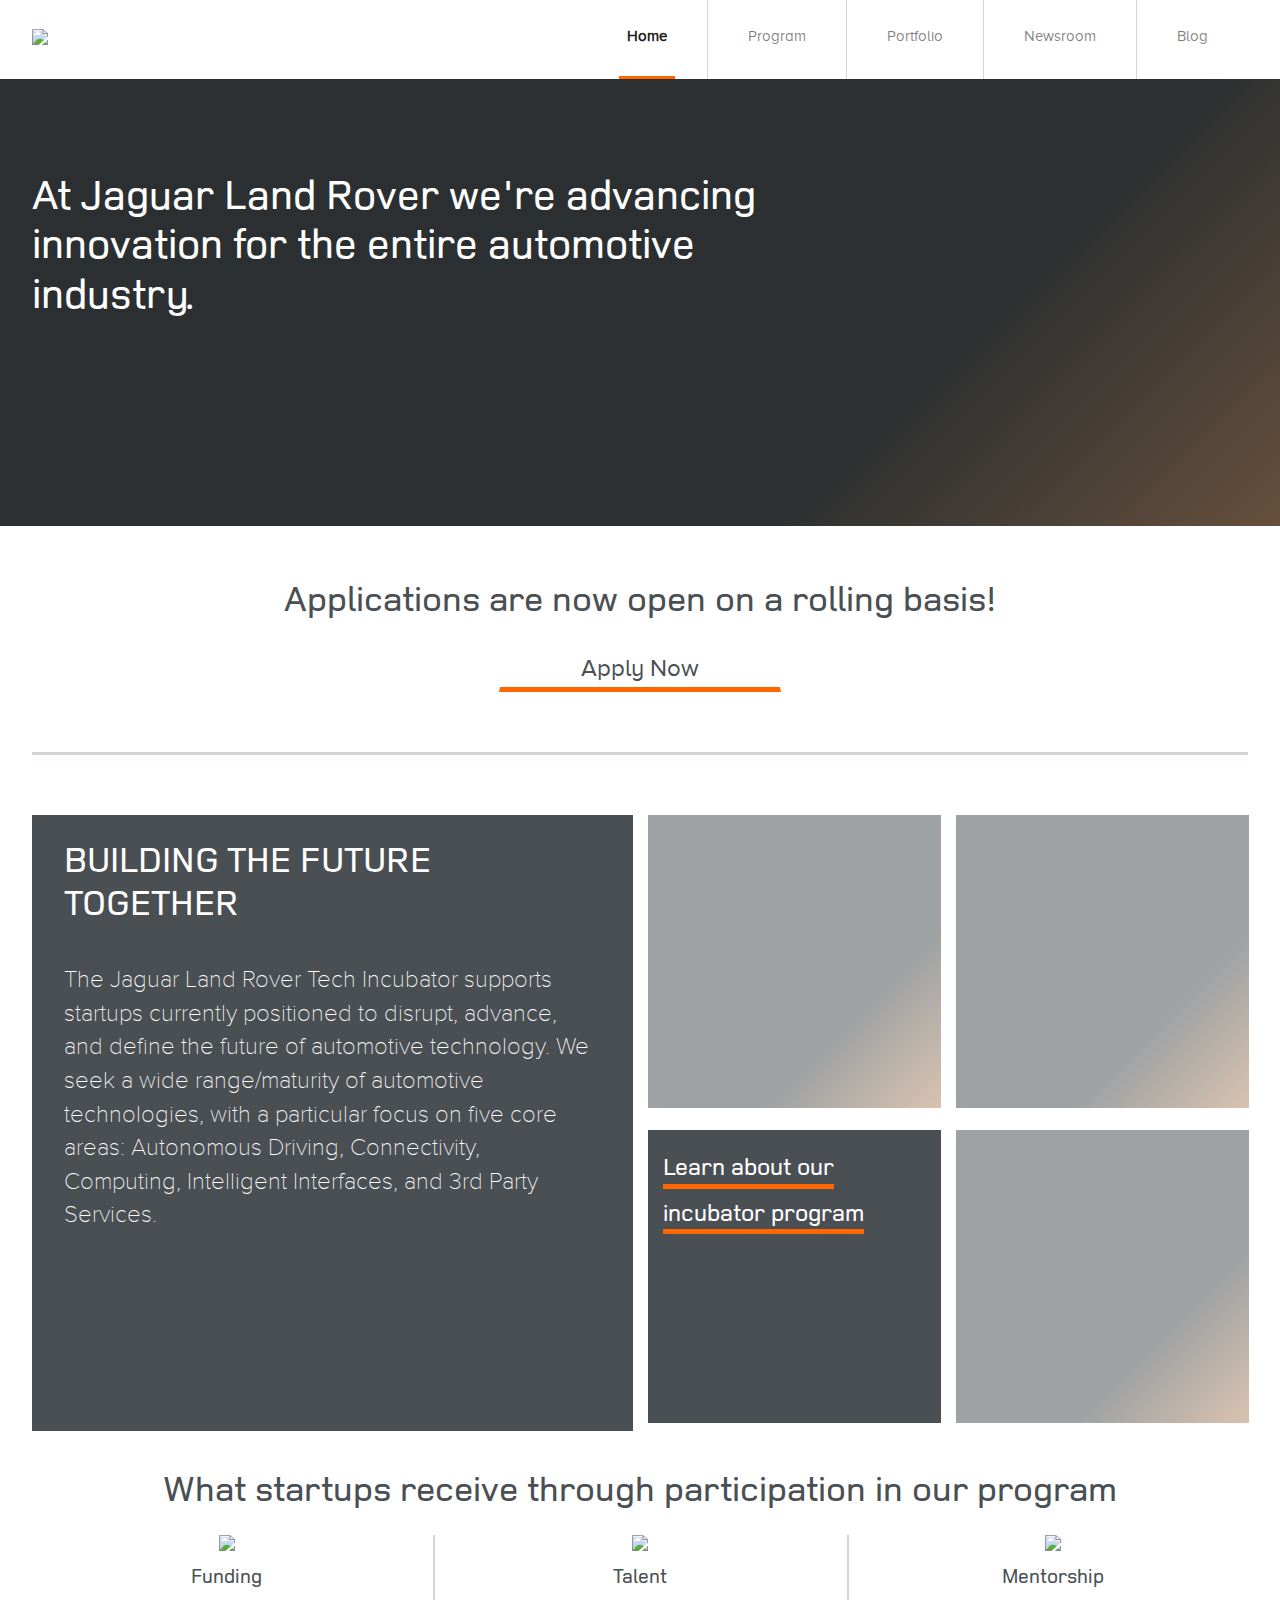
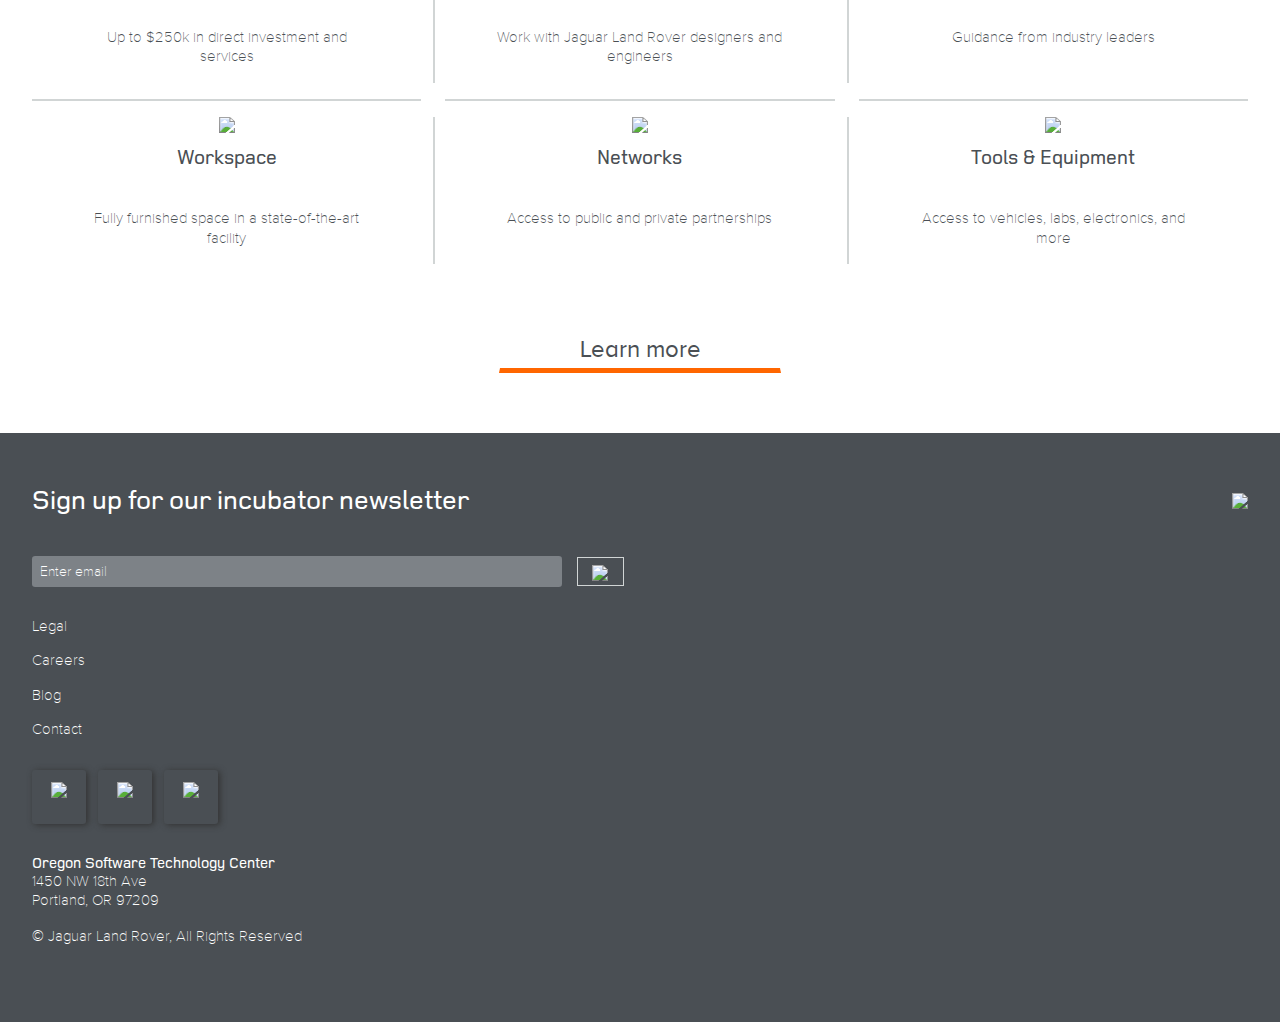
==== commit e82cd395: "End of Day 11.08.17" ====
--- a/index.html
+++ b/index.html
@@ -122,7 +122,7 @@
 		<div class="row">
 
 			<div class="logo col-sm-6 order-sm-12">
-				<img class="logo" src="http://placehold.it/180x100">
+				<img class="logo" src="img/JLR_logo_gray@2x.png">
 			</div>
 
 			<div class="col-sm-6">
--- a/style.css
+++ b/style.css
@@ -1,15 +1,28 @@
-/*--------------- MIXINS & IMPORTS ---------------*/
+/*----- VARIABLES -----*/
 @import "fonts/fonts.css";
-/*--------------- MIXINS & IMPORTS ---------------*/
 /*----- VARIABLES -----*/
+.dark-form-input {
+  color: #ffffff;
+  background-color: #7d8287;
+  border: none;
+}
+.dark-form-input::-webkit-input-placeholder {
+  color: #ffffff;
+}
+.dark-form-input:-moz-placeholder {
+  color: #ffffff;
+}
+.dark-form-input::-moz-placeholder {
+  color: #ffffff;
+}
 body {
-  font-family: 'Proxima Nova', Georgia, sans-serif;
+  font-family: 'proxima_nova_ltthin', Georgia, sans-serif;
   font-size: 15px;
   line-height: 1.3em;
   color: #4a4f54;
 }
 p strong {
-  font-family: 'proxima_nova_altbold', Georgia, sans-serif;
+  font-family: 'Proxima Nova', Georgia, sans-serif;
   font-weight: bold;
 }
 h1,
@@ -64,20 +77,19 @@
 }
 .btn-cta {
   padding: 0;
+  font-family: 'Proxima Nova', Georgia, sans-serif;
+  font-size: 20px;
+  color: inherit;
   -webkit-transition: all 0.2s ease-out;
   -moz-transition: all 0.2s ease-out;
   -ms-transition: all 0.2s ease-out;
   -o-transition: all 0.2s ease-out;
+  padding-bottom: .05em;
+  border-bottom: 5px solid #ff6600;
+  border-radius: 0;
 }
 .btn-cta:hover {
   color: #000000;
-}
-.btn-cta:after {
-  content: "";
-  display: block;
-  width: 100%;
-  height: 5px;
-  background: #ff6600;
 }
 .grid-layout {
   display: grid;
@@ -138,6 +150,7 @@
 .navbar .navbar-nav li {
   padding: 0 2rem;
   height: 100%;
+  font-family: 'Proxima Nova', Georgia, sans-serif;
   font-weight: normal;
   border-left: 1px solid #d1d5d5;
 }
@@ -161,7 +174,10 @@
   background: #4a4f54;
 }
 footer.main-footer img {
-  margin-bottom: 30px;
+  margin-bottom: 60px;
+}
+footer.main-footer img.logo {
+  width: 222px;
 }
 footer.main-footer h4 {
   font-size: 1.7rem;
@@ -297,6 +313,9 @@
 .home-grid-layout .img-two {
   background: url('img/jagipaceconceptinterior150317066-med.jpg') no-repeat top center;
 }
+.home-grid-layout .img-three {
+  background: url('img/incubator-12.png') no-repeat top center;
+}
 .home-grid-layout .cta-grid {
   padding-left: 1em;
   background: #4a4f54;
@@ -305,8 +324,6 @@
   text-align: left;
 }
 .home-grid-layout .cta-grid a {
-  margin-top: 1em;
-  padding-bottom: .05em;
   font-size: 1.5rem;
   line-height: 1.9em;
   color: #ffffff;
@@ -315,6 +332,7 @@
   -moz-transition: all 0.2s ease-out;
   -ms-transition: all 0.2s ease-out;
   -o-transition: all 0.2s ease-out;
+  padding-bottom: .05em;
   border-bottom: 5px solid #ff6600;
 }
 .home-grid-layout .cta-grid a:before {
@@ -455,17 +473,24 @@
   margin-top: -10px;
 }
 #home .jumbotron {
-  background: #000000 url('img/rrvelar18my367glhdprlocationdynamic010317.jpg') no-repeat top center;
+  background: #000000 url('img/rrvelarrevealimage010317003.jpg') no-repeat top center;
 }
 #program .jumbotron {
   background: #000000 url('img/rrvelar18my367glhdprlocationdynamic010317.jpg') no-repeat top center;
 }
 #portfolio .jumbotron {
   background: #000000 url('img/img87531.jpg') no-repeat top center;
+}
+#blog .jumbotron {
+  background: #000000 url('img/jagipaceconceptstatic150317048.jpg') no-repeat top center;
 }
 #newsroom .jumbotron {
   height: 551px;
   background: #000000 url('img/ostc_garage-banner.jpg') no-repeat top center;
+}
+#contact .jumbotron {
+  height: 551px;
+  background: #000000 url('img/IMG_6024.jpg') no-repeat top center;
 }
 .jumbotron {
   padding-top: 100px;
@@ -661,7 +686,7 @@
   font-size: 24px;
   line-height: 1.2em;
 }
-.description picture img {
+.description img {
   margin-bottom: 1.3em;
 }
 @media screen and (max-width: 575px) {
@@ -676,6 +701,9 @@
     margin: 0 auto 1em auto;
   }
 }
+.testimonials {
+  margin-bottom: 80px;
+}
 .testimonials .row > div {
   background: #4a4f54;
 }
@@ -683,9 +711,14 @@
   text-align: left;
   background: black;
 }
+.testimonials .row > div.img-container.paola {
+  background: #000000 url('img/Paola-Moretto.jpg') no-repeat 50% 50%;
+}
 .testimonials .blockquote {
-  margin-top: 1.3rem;
+  margin: 45px;
+  font-size: 18px;
   font-style: italic;
+  line-height: 1.4em;
   color: #ffffff;
 }
 .testimonials .blockquote-footer:before {
@@ -702,6 +735,7 @@
   }
   .testimonials .img-container {
     padding-top: 1rem;
+    min-height: 321px;
   }
   .testimonials .blockquote {
     font-size: 1rem;
@@ -748,3 +782,29 @@
 article aside .date {
   color: #4a4f54;
 }
+.form-container {
+  margin-top: -60px;
+  padding: 20px 0 60px;
+  background: #4a4f54;
+}
+.form-container input,
+.form-container textarea {
+  color: #ffffff;
+  background-color: #7d8287;
+  border: none;
+}
+.form-container input::-webkit-input-placeholder,
+.form-container textarea::-webkit-input-placeholder {
+  color: #ffffff;
+}
+.form-container input:-moz-placeholder,
+.form-container textarea:-moz-placeholder {
+  color: #ffffff;
+}
+.form-container input::-moz-placeholder,
+.form-container textarea::-moz-placeholder {
+  color: #ffffff;
+}
+.form-container button {
+  margin-top: 40px;
+}
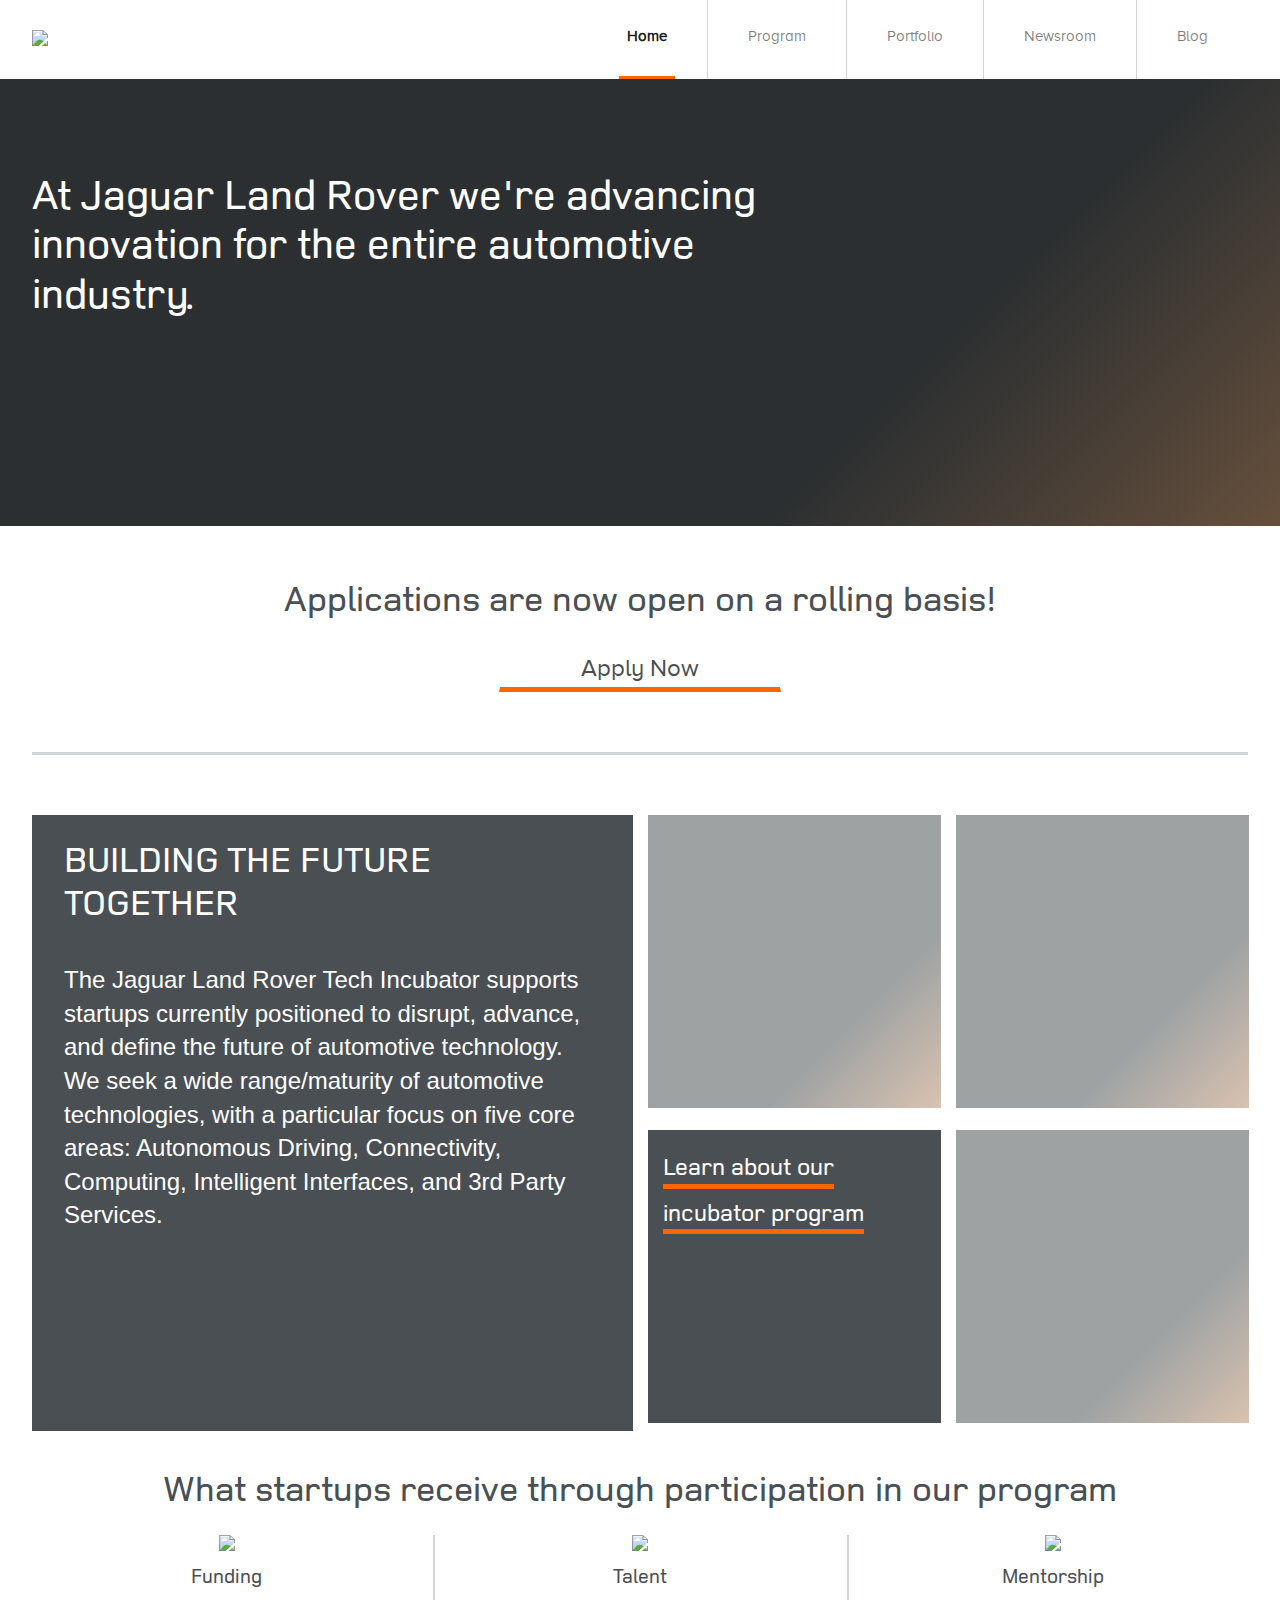
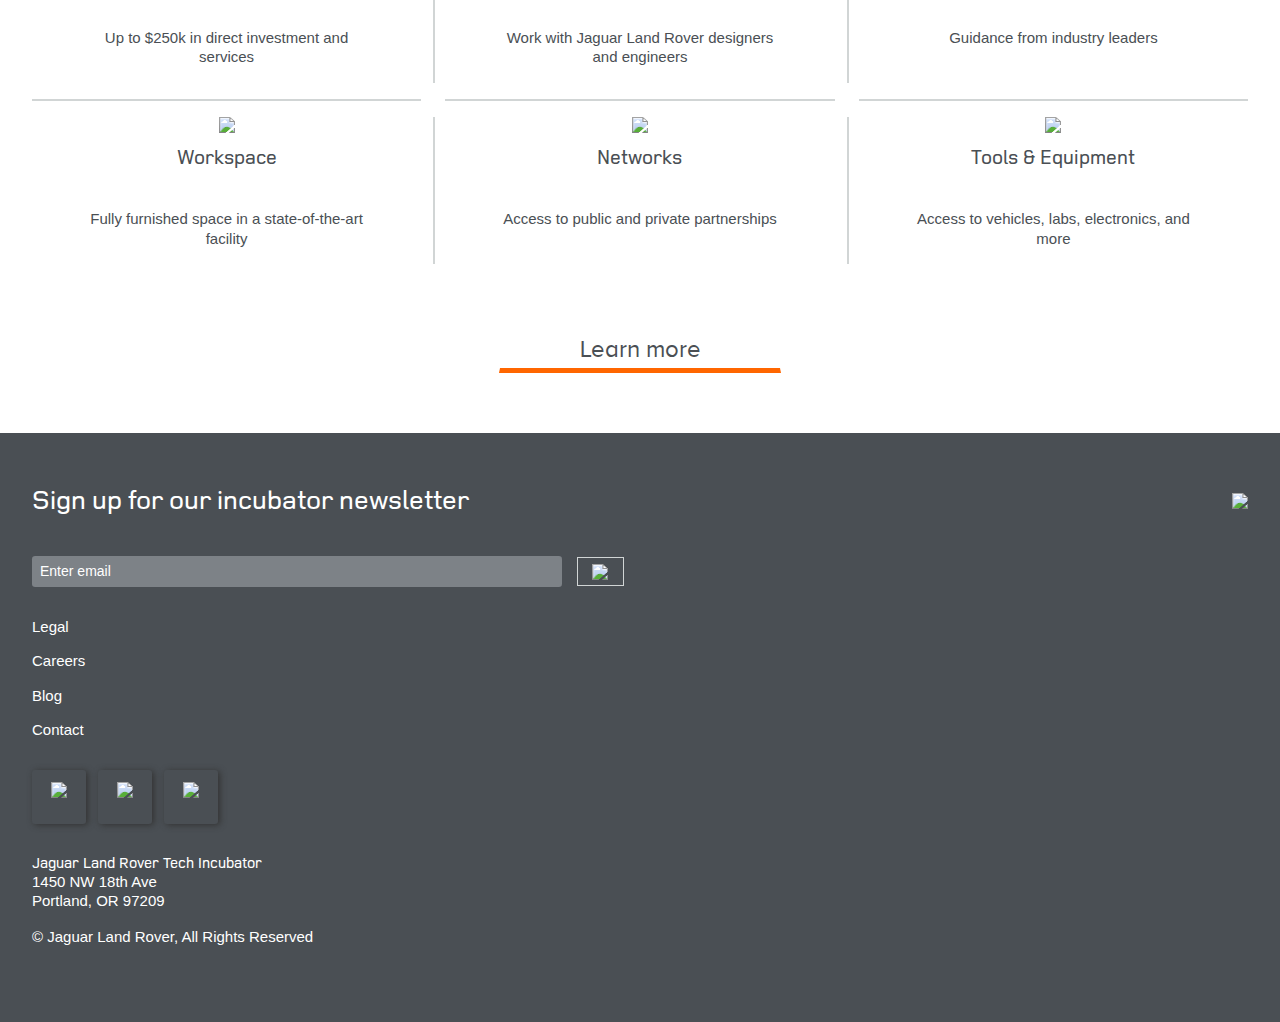
==== commit 574579d5: "End of Day 11.09.17" ====
--- a/index.html
+++ b/index.html
@@ -19,8 +19,9 @@
 <header>
 	<nav class="navbar navbar-light navbar-expand-lg bg-white justify-content-between">
 		<div class="container">
-			<button class="navbar-toggler" type="button" data-toggle="collapse" data-target="#main-navigation" aria-controls="main-navigation" aria-expanded="false" aria-label="Toggle navigation">
+			<button class="navbar-toggler collapsed" type="button" data-toggle="collapse" data-target="#main-navigation" aria-controls="main-navigation" aria-expanded="false" aria-label="Toggle navigation">
 				<span class="navbar-toggler-icon"></span>
+				<span class="close">X</span>
 			</button>
 
 			<a class="navbar-brand" href="index.html">
@@ -152,7 +153,7 @@
 					</a>
 				</div>
 				<div class="address">
-					<h6>Oregon Software Technology Center</h6>
+					<h6>Jaguar Land Rover Tech Incubator</h6>
 					<p>1450 NW 18th Ave<br>
 					Portland, OR 97209</p>
 				</div>
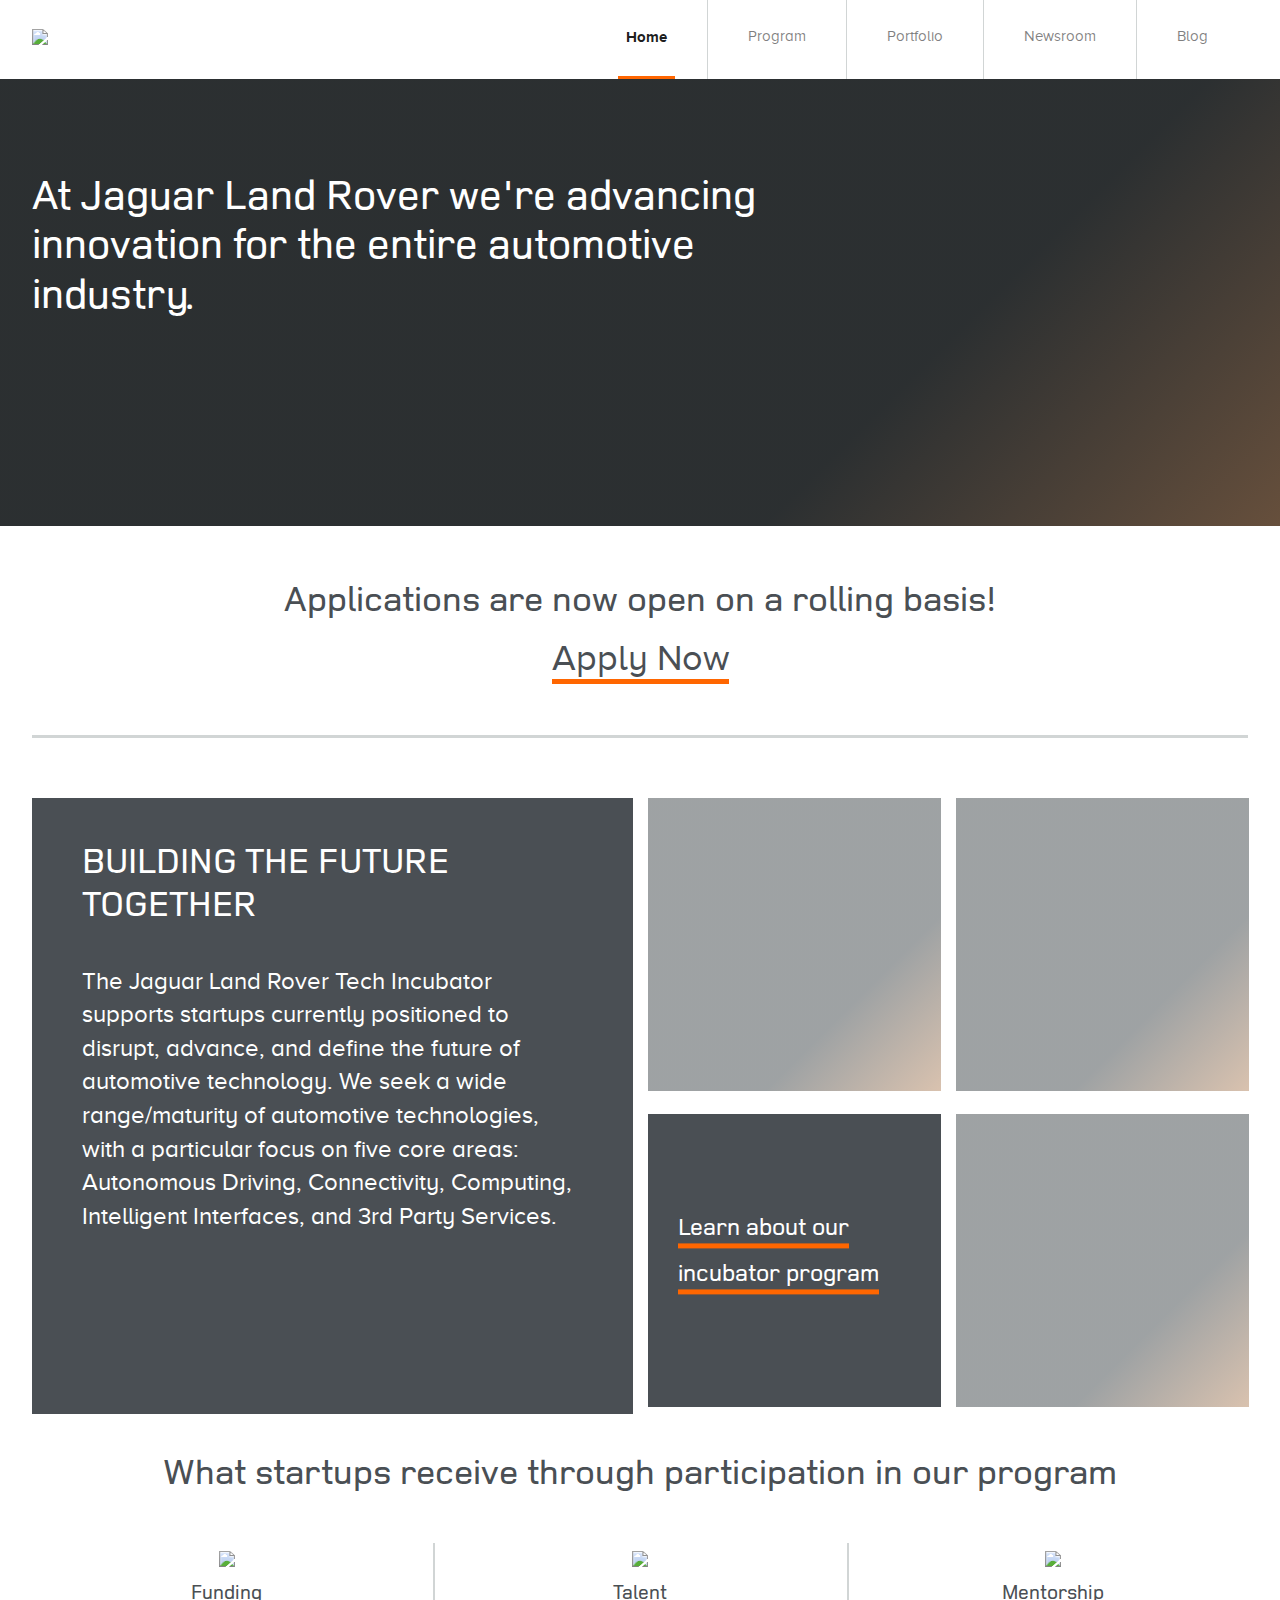
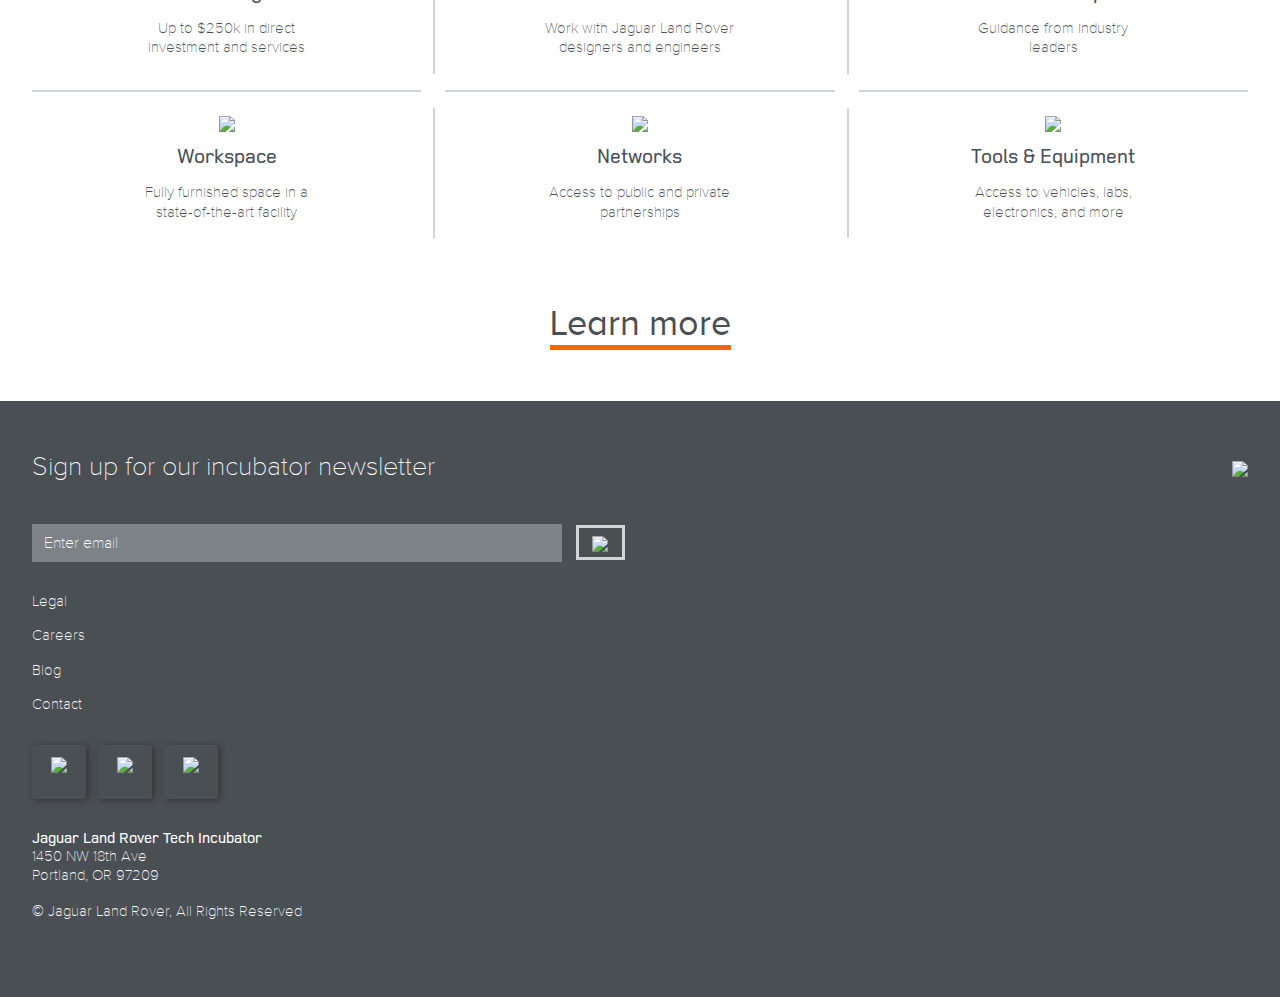
==== commit 87a530b7: "End of Day 11.10.17" ====
--- a/index.html
+++ b/index.html
@@ -55,8 +55,8 @@
 	<section class="cta-home-apply">
 		<h2>Applications are now open on a rolling basis!</h2>
 		<div class="row justify-content-center">
-			<div class="btn-container col-3">
-				<a class="btn btn-text btn-block btn-cta" href="#">Apply Now</a>
+			<div class="btn-container">
+				<a class="btn-cta" href="#">Apply Now</a>
 			</div>
 		</div>
 	</section>
@@ -111,7 +111,7 @@
 
 		<div class="row justify-content-center">
 			<div class="btn-container col-md-3">
-				<a class="btn btn-text btn-block btn-cta" href="#">Learn more</a>
+				<a class="btn-cta" href="#">Learn more</a>
 			</div>
 		</div>
 	</section>
@@ -130,7 +130,7 @@
 				<h4>Sign up for our incubator newsletter</h4>
 				<form class="form-inline">
 					<label for="subscribe" class="sr-only">Subscribe</label>
-					<input type="email" class="col form-control-sm" id="subscribe" placeholder="Enter email">
+					<input type="email" class="col form-control" id="subscribe" placeholder="Enter email">
 					<button type="submit" class="col-1 btn btn-sm btn-submit-footer"><img src="img/right-arrow-orange.png"></button>
 				</form>
 				<nav>
--- a/style.css
+++ b/style.css
@@ -1,10 +1,12 @@
-/*----- VARIABLES -----*/
 @import "fonts/fonts.css";
 /*----- VARIABLES -----*/
 .dark-form-input {
+  min-height: 2rem;
   color: #ffffff;
   background-color: #7d8287;
   border: none;
+  border-radius: 0px;
+  background-clip: padding-box;
 }
 .dark-form-input::-webkit-input-placeholder {
   color: #ffffff;
@@ -16,7 +18,7 @@
   color: #ffffff;
 }
 body {
-  font-family: 'proxima_nova_ltthin', Georgia, sans-serif;
+  font-family: 'Proxima Nova Light Thin', Georgia, sans-serif;
   font-size: 15px;
   line-height: 1.3em;
   color: #4a4f54;
@@ -24,6 +26,19 @@
 p strong {
   font-family: 'Proxima Nova', Georgia, sans-serif;
   font-weight: bold;
+}
+a {
+  color: #4a4f54;
+  border-bottom: 1px solid #ffffff;
+  -webkit-transition: all 0.2s ease-out;
+  -moz-transition: all 0.2s ease-out;
+  -ms-transition: all 0.2s ease-out;
+  -o-transition: all 0.2s ease-out;
+}
+a:hover {
+  color: #000000;
+  text-decoration: none;
+  border-bottom: 1px solid #4a4f54;
 }
 h1,
 h2,
@@ -57,6 +72,35 @@
 h6 {
   font-size: 15px;
 }
+@media screen and (min-width: 0px) and (max-width: 576px) {
+  h1 {
+    font-size: 31.5px;
+  }
+  h2 {
+    font-size: 25.2px;
+  }
+  h3 {
+    font-size: 18.2px;
+  }
+}
+/*--------------- FORM STYLES ---------------*/
+.form-control {
+  min-height: 2rem;
+  color: #ffffff;
+  background-color: #7d8287;
+  border: none;
+  border-radius: 0px;
+  background-clip: padding-box;
+}
+.form-control::-webkit-input-placeholder {
+  color: #ffffff;
+}
+.form-control:-moz-placeholder {
+  color: #ffffff;
+}
+.form-control::-moz-placeholder {
+  color: #ffffff;
+}
 /*--------------- LAYOUT ---------------*/
 .container {
   max-width: 1246px;
@@ -64,6 +108,13 @@
 section,
 .jumbotron {
   margin-bottom: 60px;
+}
+.page-top {
+  margin-bottom: 0;
+  padding: 80px 0;
+}
+.bg-gray {
+  background: #eceded;
 }
 hr {
   margin-top: 0;
@@ -74,9 +125,10 @@
 }
 .btn-container {
   margin-top: -10px;
-}
-.btn-cta {
-  padding: 0;
+  text-align: center;
+}
+.btn-container .btn-cta {
+  padding: 0 0 .2em 0;
   font-family: 'Proxima Nova', Georgia, sans-serif;
   font-size: 20px;
   color: inherit;
@@ -88,8 +140,64 @@
   border-bottom: 5px solid #ff6600;
   border-radius: 0;
 }
-.btn-cta:hover {
+.btn-container .btn-cta:hover {
   color: #000000;
+}
+.btn-white-border {
+  font-size: 1.5em;
+  color: #ff6600;
+  border: 3px solid #ffffff;
+  background: transparent;
+  border-radius: 0;
+}
+.btn-white-border img {
+  margin-left: .5em;
+}
+.vertical-divider {
+  position: absolute;
+  z-index: 10;
+  top: 50%;
+  left: 50%;
+  margin: 0;
+  padding: 0;
+  width: auto;
+  height: 50%;
+  line-height: 0;
+  text-align: center;
+  text-transform: uppercase;
+  -webkit-transform: translateX(-50%);
+          transform: translateX(-50%);
+}
+.vertical-divider:before,
+.vertical-divider:after {
+  position: absolute;
+  left: 50%;
+  content: '';
+  z-index: 9;
+  border-left: 2px solid rgba(34, 36, 38, 0.15);
+  border-right: 2px solid rgba(255, 255, 255, 0.1);
+  width: 0;
+  height: calc(99%);
+}
+.row-divided > .vertical-divider {
+  height: calc(49%);
+}
+.vertical-divider:before {
+  top: -100%;
+}
+.vertical-divider:after {
+  top: auto;
+  bottom: 0;
+}
+.row-divided {
+  position: relative;
+}
+.row-divided > [class^="col-"],
+.row-divided > [class*=" col-"] {
+  padding-left: 30px;
+  /* gutter width (give a little extra room) 2x default */
+  padding-right: 30px;
+  /* gutter width (give a little extra room) 2x default */
 }
 .grid-layout {
   display: grid;
@@ -101,10 +209,8 @@
   top: 0;
   opacity: .55;
   background: #4f5659;
-  background: -moz-linear-gradient(-45deg, #4f5659 0%, #4f5659 70%, #ba906d 100%);
-  background: -webkit-linear-gradient(-45deg, #4f5659 0%, #4f5659 70%, #ba906d 100%);
   background: linear-gradient(135deg, #4f5659 0%, #4f5659 70%, #ba906d 100%);
-  filter: progid:dximagetransform.microsoft.gradient(startColorstr='#4f5659', endColorstr='#ba906d', GradientType=1);
+  filter: progid:DXImageTransform.Microsoft.gradient(startColorstr='#4f5659', endColorstr='#ba906d', GradientType=1);
 }
 img.float-right {
   margin-left: 1.3em;
@@ -131,6 +237,12 @@
 .navbar {
   padding-top: 0;
   padding-bottom: 0;
+}
+.navbar .navbar-toggler {
+  border: none;
+}
+.navbar .navbar-toggler .navbar-toggler-icon {
+  background-image: url("data:image/svg+xml;charset=utf8,%3Csvg viewBox='0 0 32 32' xmlns='http://www.w3.org/2000/svg'%3E%3Cpath stroke='#FF6600' stroke-width='2' stroke-linecap='round' stroke-miterlimit='10' d='M4 8h24M4 16h24M4 24h24'/%3E%3C/svg%3E") !important;
 }
 .navbar .navbar-collapse {
   margin-top: -5px;
@@ -150,7 +262,7 @@
 .navbar .navbar-nav li {
   padding: 0 2rem;
   height: 100%;
-  font-family: 'Proxima Nova', Georgia, sans-serif;
+  font-family: 'Proxima Nova', sans-serif;
   font-weight: normal;
   border-left: 1px solid #d1d5d5;
 }
@@ -159,13 +271,62 @@
   display: block;
   height: 100%;
   font-size: 15px;
+  border-bottom: none;
 }
 .navbar .navbar-nav li.active a {
-  font-weight: bold;
-  box-shadow: inset 0 -3px 0 #ff6600;
+  font-family: 'Proxima Nova Bold', sans-serif;
+  -webkit-box-shadow: inset 0 -3px 0 #ff6600;
+          box-shadow: inset 0 -3px 0 #ff6600;
 }
 .navbar .navbar-nav li:first-child {
   border-left: none;
+}
+@media (max-width: 768px) {
+  .navbar .navbar-collapse {
+    position: absolute;
+    top: 54px;
+    left: 0;
+    width: 100%;
+    background: #4a4f54;
+  }
+  .navbar .navbar-collapse .nav-item .nav-link {
+    font-family: 'Proxima Nova Light Thin', sans-serif;
+    color: #ffffff;
+  }
+  .navbar .navbar-collapse .nav-item.active {
+    background: #62696f;
+  }
+  .navbar .navbar-collapse .nav-item.active .nav-link {
+    -webkit-box-shadow: none;
+            box-shadow: none;
+  }
+  .navbar .navbar-toggler .close {
+    font-weight: bold;
+    color: #ff6600;
+  }
+  .navbar .navbar-toggler.collapsed {
+    display: inline;
+  }
+  .navbar .navbar-toggler.collapsed .close {
+    display: none;
+  }
+  .navbar .navbar-toggler:not(.collapsed) .close {
+    display: inline;
+  }
+  .navbar .navbar-toggler:not(.collapsed) .navbar-toggler-icon {
+    display: none;
+  }
+  .navbar-collapse.collapsing {
+    height: auto;
+    -webkit-transition: left 0.3s ease;
+    transition: left 0.3s ease;
+    left: -100%;
+  }
+  .navbar-collapse.show {
+    left: 0;
+    -webkit-transition: left 0.3s ease-in;
+    transition: left 0.3s ease-in;
+  }
 }
 footer.main-footer {
   padding-top: 60px;
@@ -180,36 +341,29 @@
   width: 222px;
 }
 footer.main-footer h4 {
+  font-family: 'Proxima Nova Light Thin', sans-serif;
   font-size: 1.7rem;
   font-weight: normal;
 }
 footer.main-footer form {
   margin-bottom: 30px;
-}
-footer.main-footer form input.form-control-sm {
-  color: #ffffff;
-  background-color: #7d8287;
-  border: none;
-}
-footer.main-footer form input.form-control-sm::-webkit-input-placeholder {
-  color: #ffffff;
-}
-footer.main-footer form input.form-control-sm:-moz-placeholder {
-  color: #ffffff;
-}
-footer.main-footer form input.form-control-sm::-moz-placeholder {
-  color: #ffffff;
 }
 footer.main-footer form .btn-submit-footer {
   margin-left: 1em;
   width: 50%;
   color: #ffffff;
+  border: 3px solid #d1d5d5;
   background: transparent;
   border-radius: 0;
-  box-shadow: inset 0 0 0 1px #d1d5d5;
 }
 footer.main-footer form .btn-submit-footer img {
   margin-bottom: 0;
+}
+@media screen and (min-width: 0px) and (max-width: 576px) {
+  footer.main-footer form .btn-submit-footer img {
+    margin-left: -0.2em;
+    width: 200%;
+  }
 }
 footer.main-footer nav {
   margin-bottom: 30px;
@@ -224,6 +378,7 @@
 }
 footer.main-footer nav ul li a {
   color: #ffffff;
+  border: none;
   -webkit-transition: all 0.2s ease-out;
   -moz-transition: all 0.2s ease-out;
   -ms-transition: all 0.2s ease-out;
@@ -246,13 +401,8 @@
   vertical-align: middle;
   border: none;
   -webkit-box-shadow: 2px 1px 6px #333333;
-  -moz-box-shadow: 2px 1px 6px #333333;
   box-shadow: 2px 1px 6px #333333;
-  -webkit-border-radius: 3px;
-  -moz-border-radius: 3px;
   border-radius: 3px;
-  -moz-background-clip: padding;
-  -webkit-background-clip: padding-box;
   background-clip: padding-box;
   -webkit-transition: all 0.2s ease-out;
   -moz-transition: all 0.2s ease-out;
@@ -262,7 +412,6 @@
 footer.main-footer .social .img-icon:hover {
   border: 1px solid #494d4d;
   -webkit-box-shadow: 0 0 0 #666666;
-  -moz-box-shadow: 0 0 0 #666666;
   box-shadow: 0 0 0 #666666;
 }
 footer.main-footer .social .img-icon img {
@@ -273,7 +422,7 @@
   margin: 0;
 }
 #home .btn-cta {
-  font-size: 24px;
+  font-size: 36px;
   text-align: center;
   color: #4a4f54;
 }
@@ -296,14 +445,14 @@
   background: #4a4f54;
 }
 .home-grid-layout .info h2 {
-  padding: 2rem 2rem 0 2rem;
+  padding: 50px 2rem 0 50px;
   text-align: left;
   text-transform: uppercase;
 }
 .home-grid-layout .info p {
-  padding: 0 2rem 2rem 2rem;
+  padding: 0 50px 50px 50px;
   display: block;
-  font-family: 'proxima_nova_ltthin', sans-serif;
+  font-family: 'Proxima Nova', sans-serif;
   font-size: 24px;
   line-height: 1.4em;
 }
@@ -317,17 +466,20 @@
   background: url('img/incubator-12.png') no-repeat top center;
 }
 .home-grid-layout .cta-grid {
-  padding-left: 1em;
+  padding-left: 30px;
   background: #4a4f54;
 }
 .home-grid-layout .cta-grid h3 {
   text-align: left;
+  position: absolute;
+  top: 50%;
+  -webkit-transform: translateY(-50%);
+          transform: translateY(-50%);
 }
 .home-grid-layout .cta-grid a {
   font-size: 1.5rem;
   line-height: 1.9em;
   color: #ffffff;
-  align-self: center;
   -webkit-transition: all 0.2s ease-out;
   -moz-transition: all 0.2s ease-out;
   -ms-transition: all 0.2s ease-out;
@@ -335,11 +487,6 @@
   padding-bottom: .05em;
   border-bottom: 5px solid #ff6600;
 }
-.home-grid-layout .cta-grid a:before {
-  content: "";
-  display: block;
-  height: 1em;
-}
 .home-grid-layout .cta-grid a:hover {
   text-decoration: none;
   color: #d1d5d5;
@@ -349,7 +496,7 @@
     grid-template-rows: 50% 50%;
   }
   .home-grid-layout .info h3 {
-    font-size: 15.555555555555555px;
+    font-size: 15.55555556px;
   }
   .home-grid-layout .info p {
     font-size: 23px;
@@ -376,6 +523,14 @@
   .home-grid-layout .info p {
     font-size: 15px;
   }
+  .home-grid-layout .img-one,
+  .home-grid-layout .img-two,
+  .home-grid-layout .img-three {
+    background-size: 100%;
+  }
+  .home-grid-layout .cta-grid {
+    padding-left: 15px;
+  }
   .home-grid-layout .cta-grid a {
     padding-top: 1em;
     font-size: 1rem;
@@ -383,14 +538,43 @@
 }
 .home-benefits .d-flex {
   margin-top: -30px;
-  flex-wrap: wrap;
-  justify-content: space-between;
+  -ms-flex-wrap: wrap;
+      flex-wrap: wrap;
+  -webkit-box-pack: justify;
+      -ms-flex-pack: justify;
+          justify-content: space-between;
+}
+.home-benefits h2 {
+  margin-bottom: 65px;
+}
+@media screen and (min-width: 0px) and (max-width: 575px) {
+  .home-benefits h2 {
+    text-align: left;
+  }
 }
 .home-benefits .benefit {
   padding: 1rem 3rem;
   width: calc(32%);
   text-align: center;
   border-bottom: 2px solid #d1d5d5;
+}
+.home-benefits .benefit h4 {
+  margin-bottom: 15px;
+}
+.home-benefits .benefit p {
+  margin-left: 50%;
+  width: 190px;
+  -webkit-transform: translateX(-50%);
+          transform: translateX(-50%);
+}
+.home-benefits .benefit img {
+  margin-bottom: 1.5em;
+  height: 55px;
+}
+@media screen and (max-width: 575px) {
+  .home-benefits .benefit img {
+    height: 40px;
+  }
 }
 @media screen and (min-width: 1024px) {
   .home-benefits .benefit:nth-child(n + 2):before {
@@ -414,6 +598,9 @@
   .home-benefits .benefit:nth-child(n + 4) {
     border-bottom: none;
   }
+  .home-benefits .benefit img {
+    margin-top: .5rem;
+  }
 }
 @media screen and (min-width: 576px) and (max-width: 1023px) {
   .home-benefits .benefit:nth-child(n + 2):before {
@@ -438,7 +625,7 @@
     border-bottom: none;
   }
 }
-@media screen and (max-width: 575px) {
+@media screen and (min-width: 0px) and (max-width: 575px) {
   .home-benefits .benefit {
     padding: .5rem 1.5rem;
     width: 50%;
@@ -456,14 +643,8 @@
   .home-benefits .benefit:nth-child(n + 5) {
     border-bottom: none;
   }
-}
-.home-benefits .benefit img {
-  margin-bottom: 1.5em;
-  height: 55px;
-}
-@media screen and (max-width: 575px) {
   .home-benefits .benefit img {
-    height: 40px;
+    margin-top: 1.7rem;
   }
 }
 .home-benefits .btn-container {
@@ -508,7 +689,11 @@
   position: absolute;
   top: 50%;
   left: 0;
-  transform: translatey(-50%);
+  -webkit-transform: translateY(-50%);
+          transform: translateY(-50%);
+}
+.jumbotron h1.text-centerspan.thick-underline-inline {
+  text-align: left !important;
 }
 @media screen and (min-width: 769px) and (max-width: 1024px) {
   .jumbotron h1 {
@@ -518,13 +703,17 @@
 @media screen and (min-width: 0) and (max-width: 768px) {
   .jumbotron h1 {
     width: 100%;
-    font-size: 21px;
   }
 }
 /* --------------- NEWSROOM SPECIFIC --------------- */
 #newsroom #news {
   margin-left: -15px;
   margin-right: -15px;
+}
+#newsroom h2 span {
+  padding-bottom: .05em;
+  border-bottom: 5px solid #ff6600;
+  border-bottom: 5px solid #d1d5d5;
 }
 .twitter-feed,
 .twitter-cta {
@@ -549,15 +738,15 @@
   padding-top: 30px;
   width: 100%;
 }
+.featured.row {
+  margin: 0;
+}
 .card {
   margin-right: 1em;
   width: calc(32%);
+  height: 647px;
   border: none;
-  -webkit-border-radius: 0px;
-  -moz-border-radius: 0px;
   border-radius: 0px;
-  -moz-background-clip: padding;
-  -webkit-background-clip: padding-box;
   background-clip: padding-box;
 }
 .card:last-child {
@@ -565,7 +754,8 @@
 }
 @media screen and (max-width: 575px) {
   .card {
-    width: 100%;
+    width: calc(49%);
+    height: 400px;
   }
 }
 @media screen and (min-width: 576px) and (max-width: 767px) {
@@ -575,6 +765,8 @@
 }
 .card a {
   color: inherit;
+  padding-bottom: .05em;
+  border-bottom: 5px solid #ff6600;
 }
 .card a:hover {
   color: inherit;
@@ -591,9 +783,17 @@
 }
 .card-top {
   position: relative;
+  height: 256px;
+  overflow: hidden;
+}
+.card-top img {
+  margin-top: -2em;
+}
+.card-body {
+  padding: 30px;
 }
 .card-text {
-  line-height: 1.8em;
+  line-height: 2.2em;
 }
 .category-marker {
   margin-left: 2em;
@@ -606,11 +806,7 @@
   clip-path: polygon(0 0, 70% 0, 100% 100%, 0 100%);
 }
 .card-img-top {
-  -webkit-border-radius: 0px;
-  -moz-border-radius: 0px;
   border-radius: 0px;
-  -moz-background-clip: padding;
-  -webkit-background-clip: padding-box;
   background-clip: padding-box;
 }
 #contact .lead {
@@ -678,7 +874,7 @@
 }
 .partner-location {
   margin-left: 50px;
-  font-family: 'proxima_nova_altbold';
+  font-family: 'Proxima Nova Bold';
 }
 /* --------------- PROGRAMS SPECIFIC --------------- */
 .description p {
@@ -689,6 +885,9 @@
 .description img {
   margin-bottom: 1.3em;
 }
+.description .btn-container {
+  text-align: left;
+}
 @media screen and (max-width: 575px) {
   .description .row {
     padding-right: 1em;
@@ -782,6 +981,10 @@
 article aside .date {
   color: #4a4f54;
 }
+#contact h1 .thick-underline-inline {
+  padding-bottom: .05em;
+  border-bottom: 5px solid #ff6600;
+}
 .form-container {
   margin-top: -60px;
   padding: 20px 0 60px;
@@ -789,9 +992,12 @@
 }
 .form-container input,
 .form-container textarea {
+  min-height: 2rem;
   color: #ffffff;
   background-color: #7d8287;
   border: none;
+  border-radius: 0px;
+  background-clip: padding-box;
 }
 .form-container input::-webkit-input-placeholder,
 .form-container textarea::-webkit-input-placeholder {
@@ -808,3 +1014,27 @@
 .form-container button {
   margin-top: 40px;
 }
+.contact-methods img {
+  margin-right: 30px;
+  width: 95px;
+}
+.map-container {
+  margin-bottom: 0;
+}
+.map-container img {
+  height: 1000px;
+}
+.job-list {
+  margin: 0 0 3rem 0;
+  padding: 0;
+  list-style-type: none;
+}
+.job-list li {
+  margin-bottom: .2em;
+}
+.job-list li a {
+  font-family: 'Proxima Nova Bold', sans-serif;
+}
+.legal-info {
+  padding-top: 60px;
+}
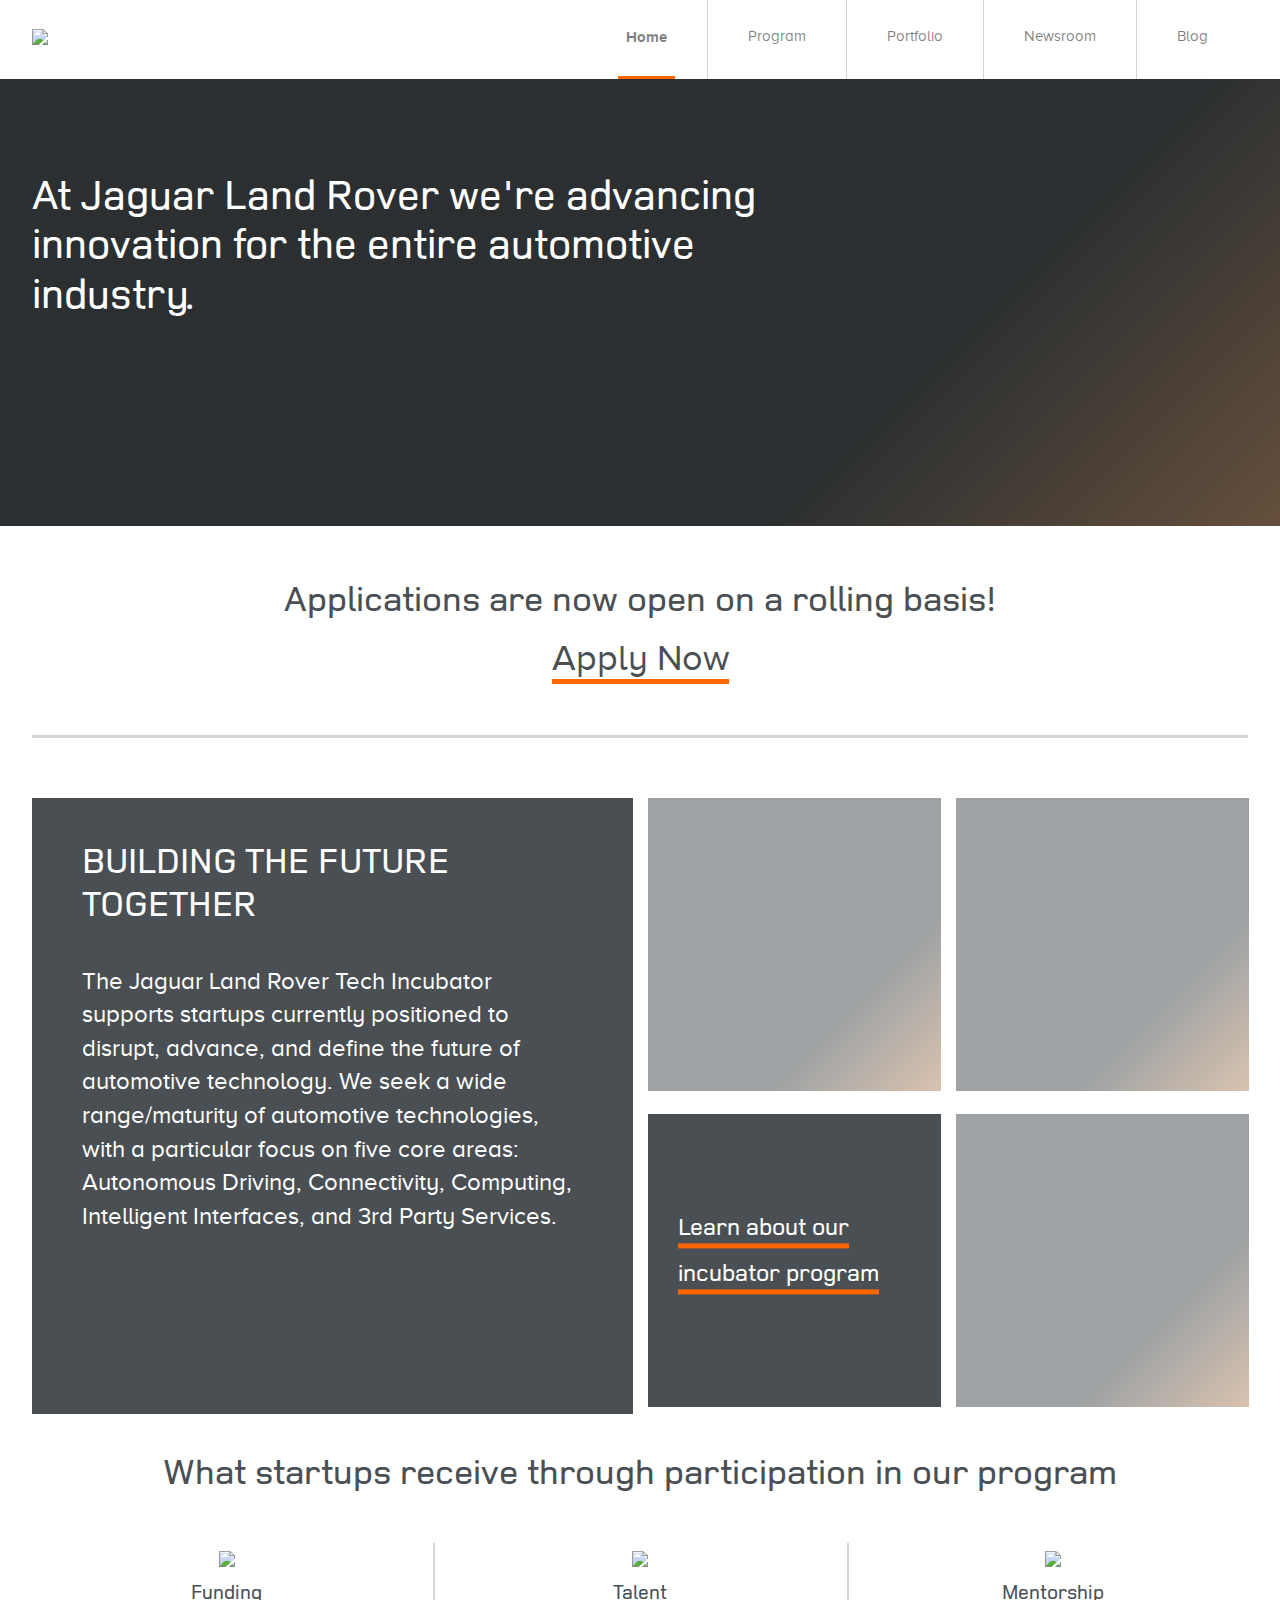
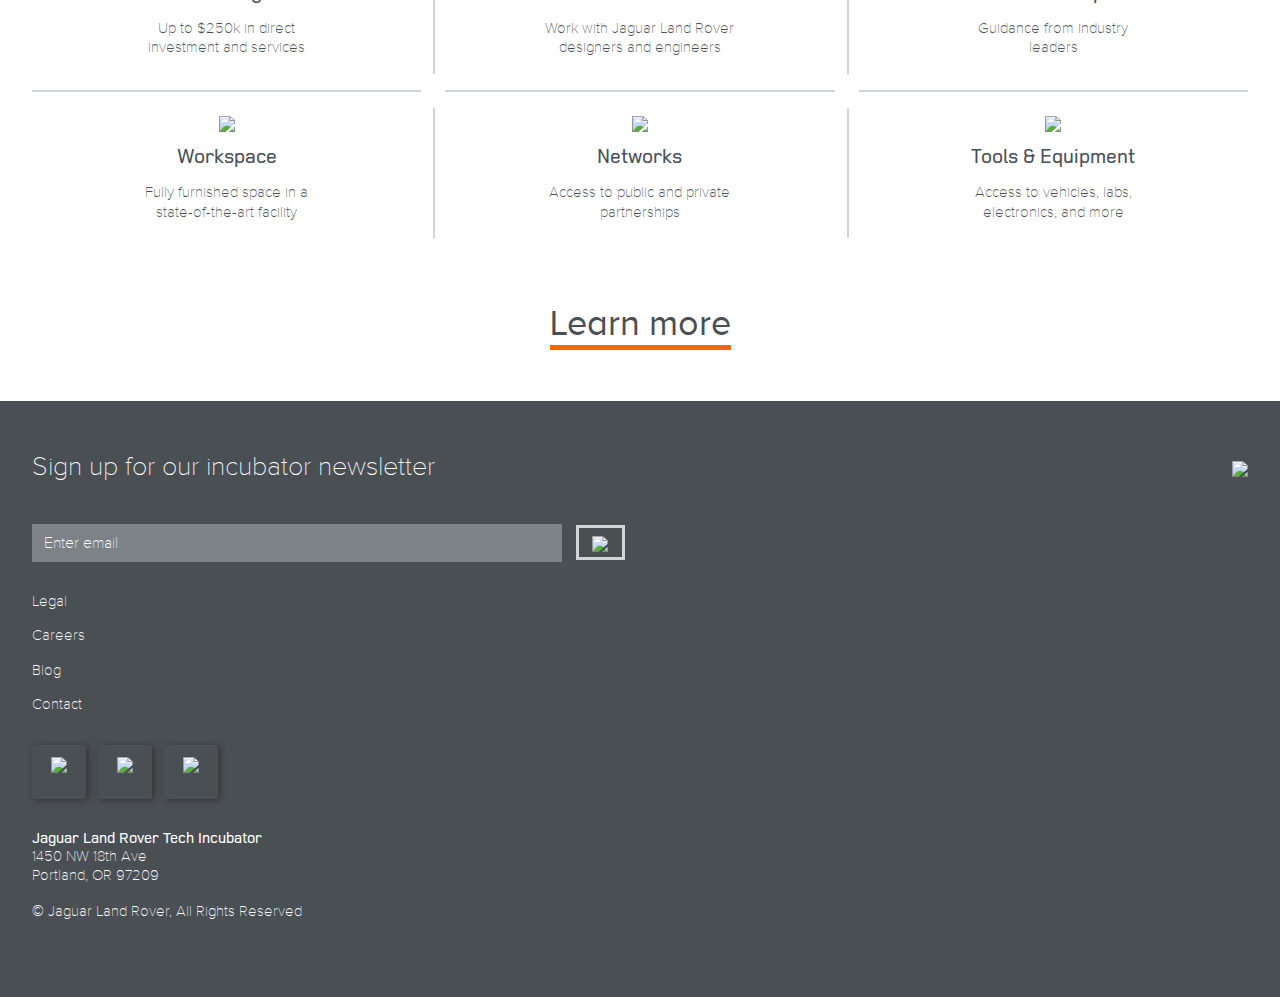
==== commit 56ca23d2: "End of Day 11.13.17" ====
--- a/index.html
+++ b/index.html
@@ -32,7 +32,7 @@
 
 			<div class="collapse navbar-collapse" id="main-navigation">
 				<ul class="navbar-nav ml-auto">
-					<li id="menu-home" class="nav-item active"><a class="nav-link" href="index.html">Home</a></li>
+					<li id="menu-home" class="nav-item current-menu-item"><a class="nav-link" href="index.html">Home</a></li>
 					<li id="menu-program" class="nav-item"><a class="nav-link" href="program.html">Program</a></li>
 					<li id="menu-portfolio" class="nav-item"><a class="nav-link" href="portfolio.html">Portfolio</a></li>
 					<li id="menu-newsroom" class="nav-item"><a class="nav-link" href="news.html">Newsroom</a></li>
--- a/style.css
+++ b/style.css
@@ -273,7 +273,7 @@
   font-size: 15px;
   border-bottom: none;
 }
-.navbar .navbar-nav li.active a {
+.navbar .navbar-nav li.current-menu-item a {
   font-family: 'Proxima Nova Bold', sans-serif;
   -webkit-box-shadow: inset 0 -3px 0 #ff6600;
           box-shadow: inset 0 -3px 0 #ff6600;
@@ -293,10 +293,10 @@
     font-family: 'Proxima Nova Light Thin', sans-serif;
     color: #ffffff;
   }
-  .navbar .navbar-collapse .nav-item.active {
+  .navbar .navbar-collapse .nav-item.current-menu-item {
     background: #62696f;
   }
-  .navbar .navbar-collapse .nav-item.active .nav-link {
+  .navbar .navbar-collapse .nav-item.current-menu-item .nav-link {
     -webkit-box-shadow: none;
             box-shadow: none;
   }
@@ -913,6 +913,9 @@
 .testimonials .row > div.img-container.paola {
   background: #000000 url('img/Paola-Moretto.jpg') no-repeat 50% 50%;
 }
+.testimonials .row > div.img-container.ian {
+  background: #000000 url('img/ian-lyman.jpg') no-repeat 50% 50%;
+}
 .testimonials .blockquote {
   margin: 45px;
   font-size: 18px;
